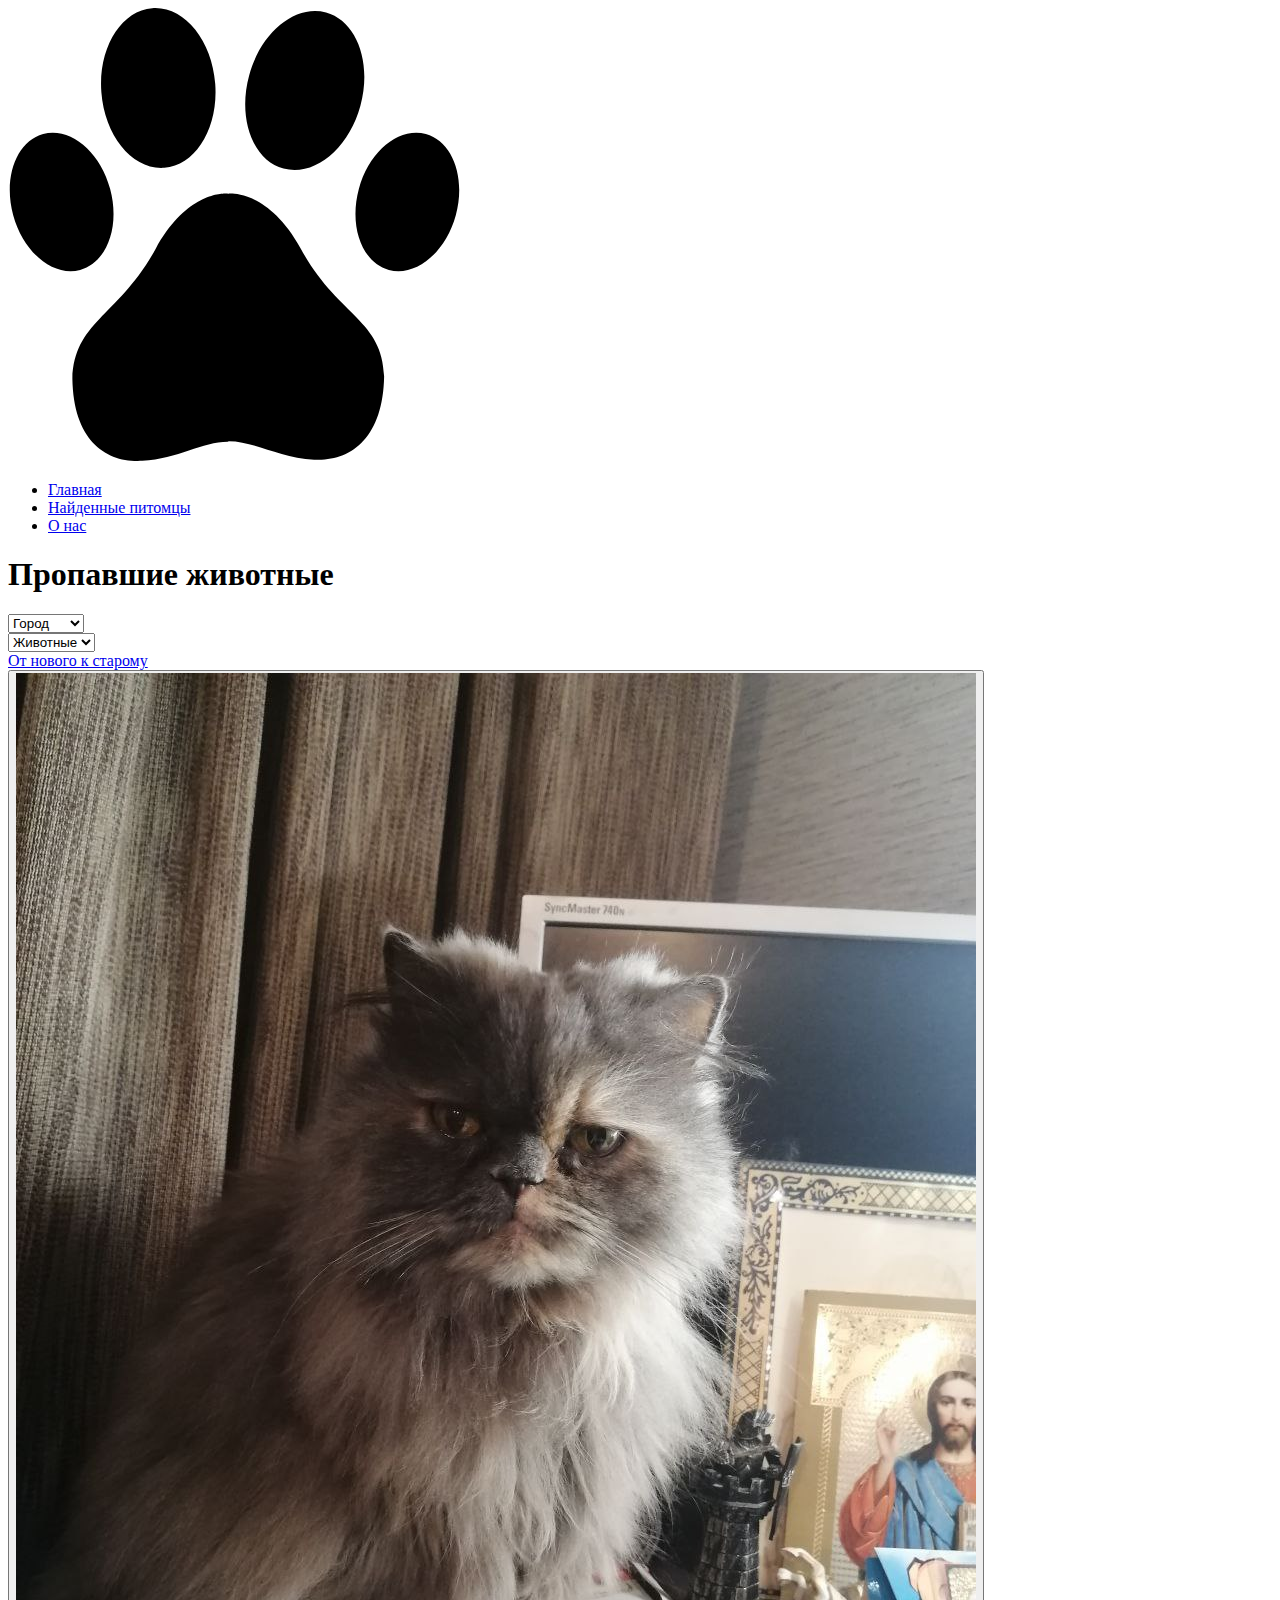
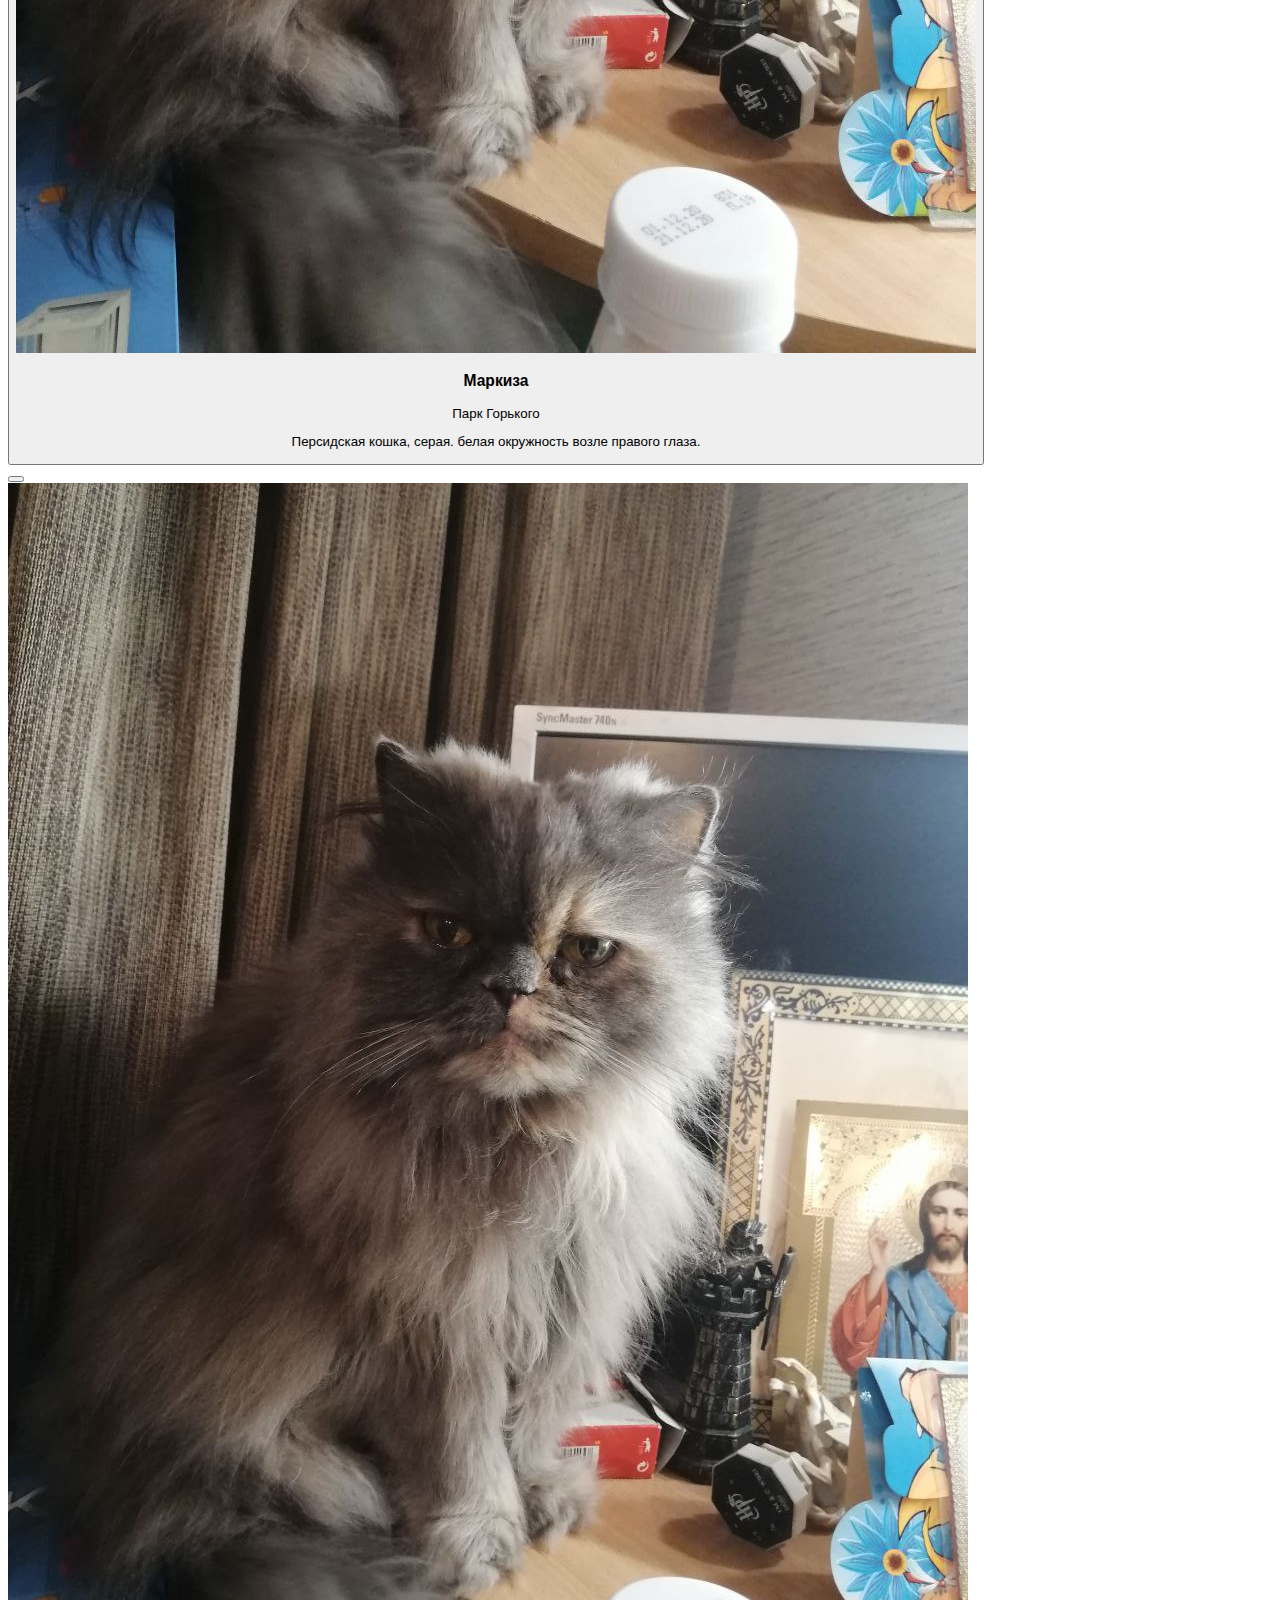
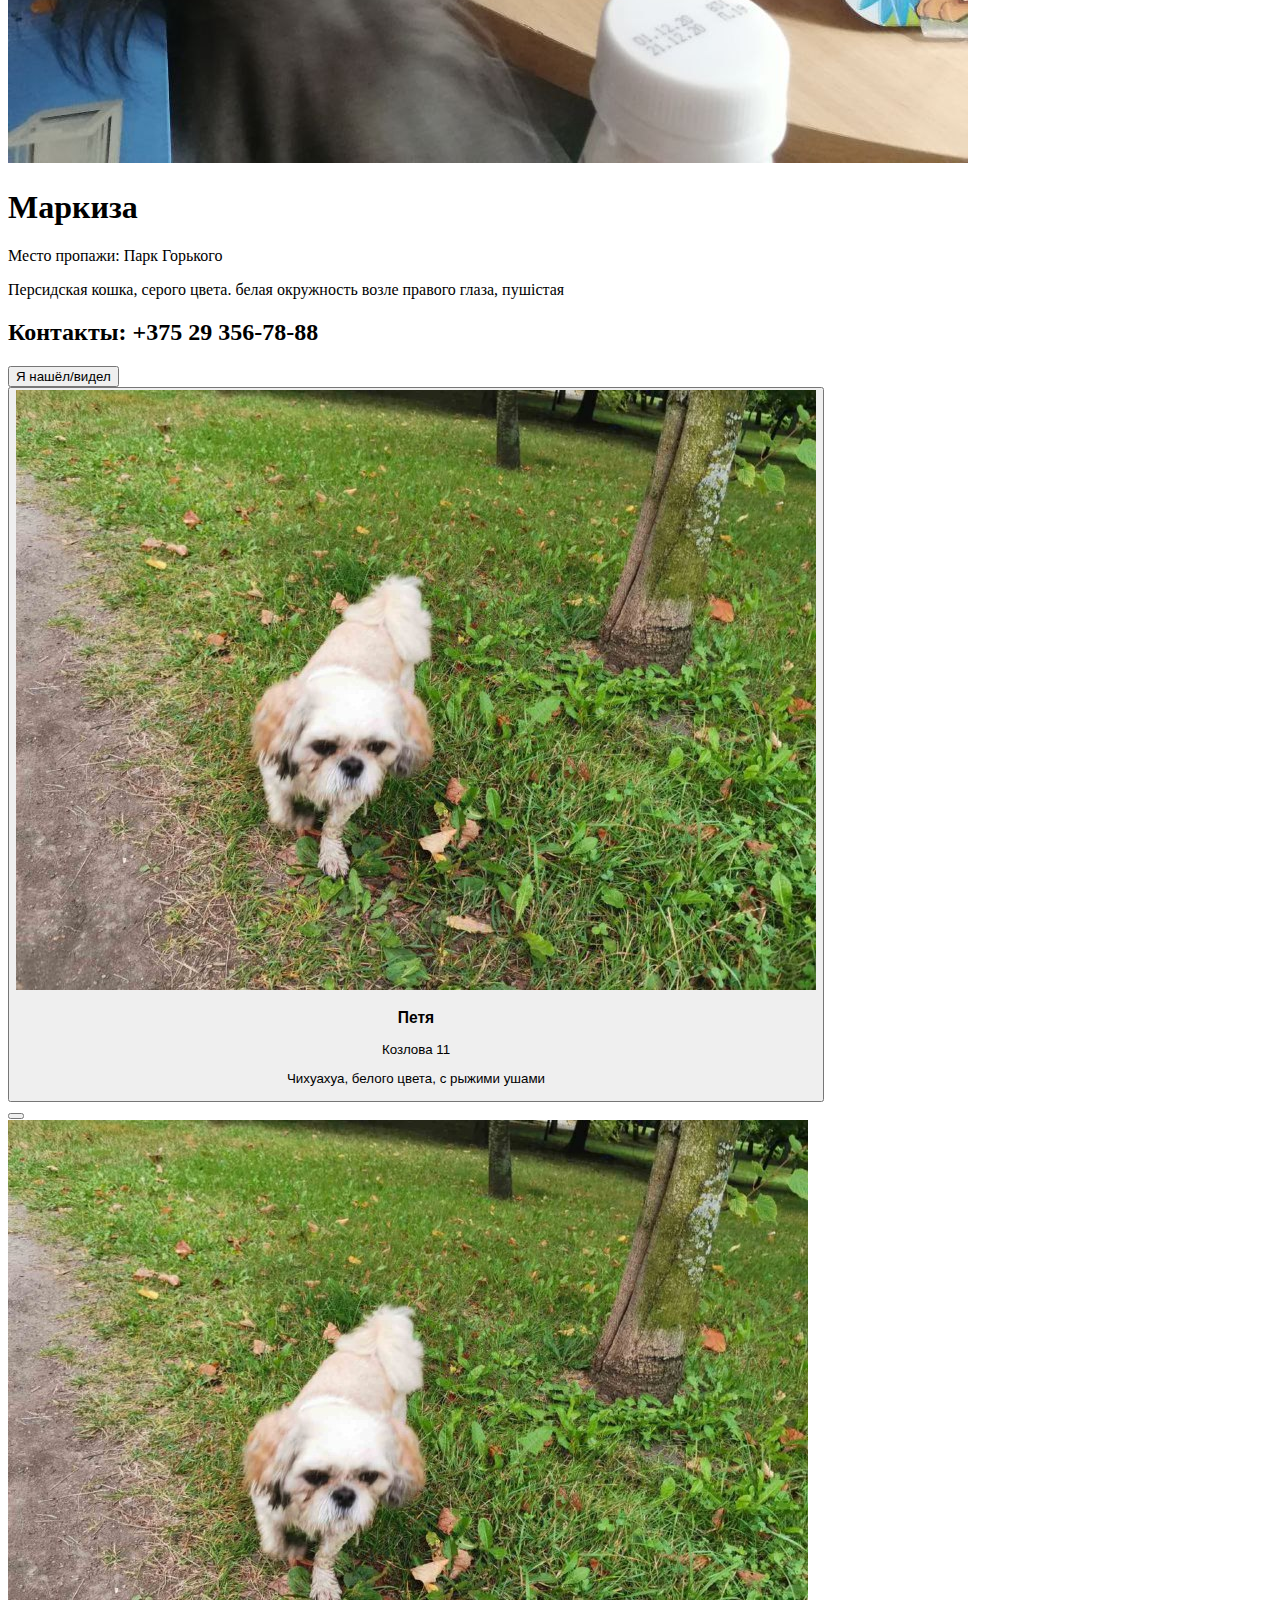
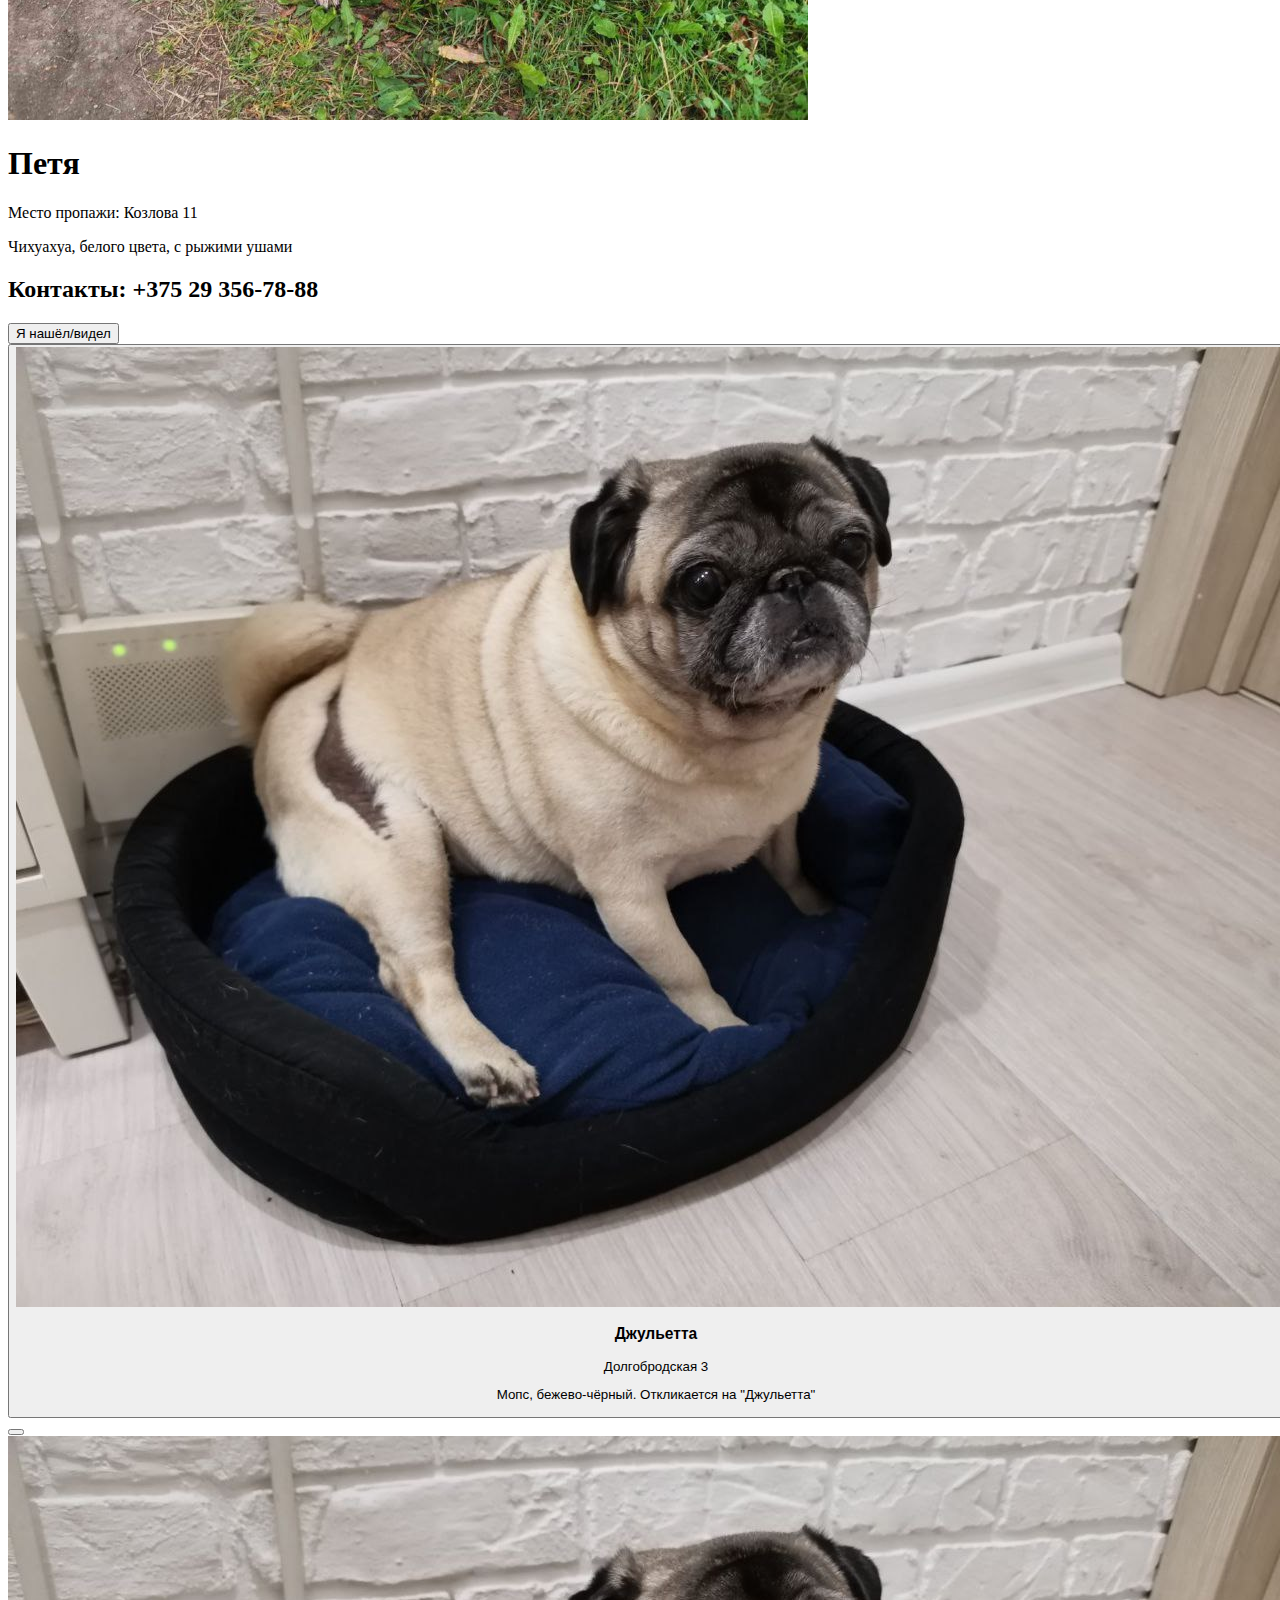
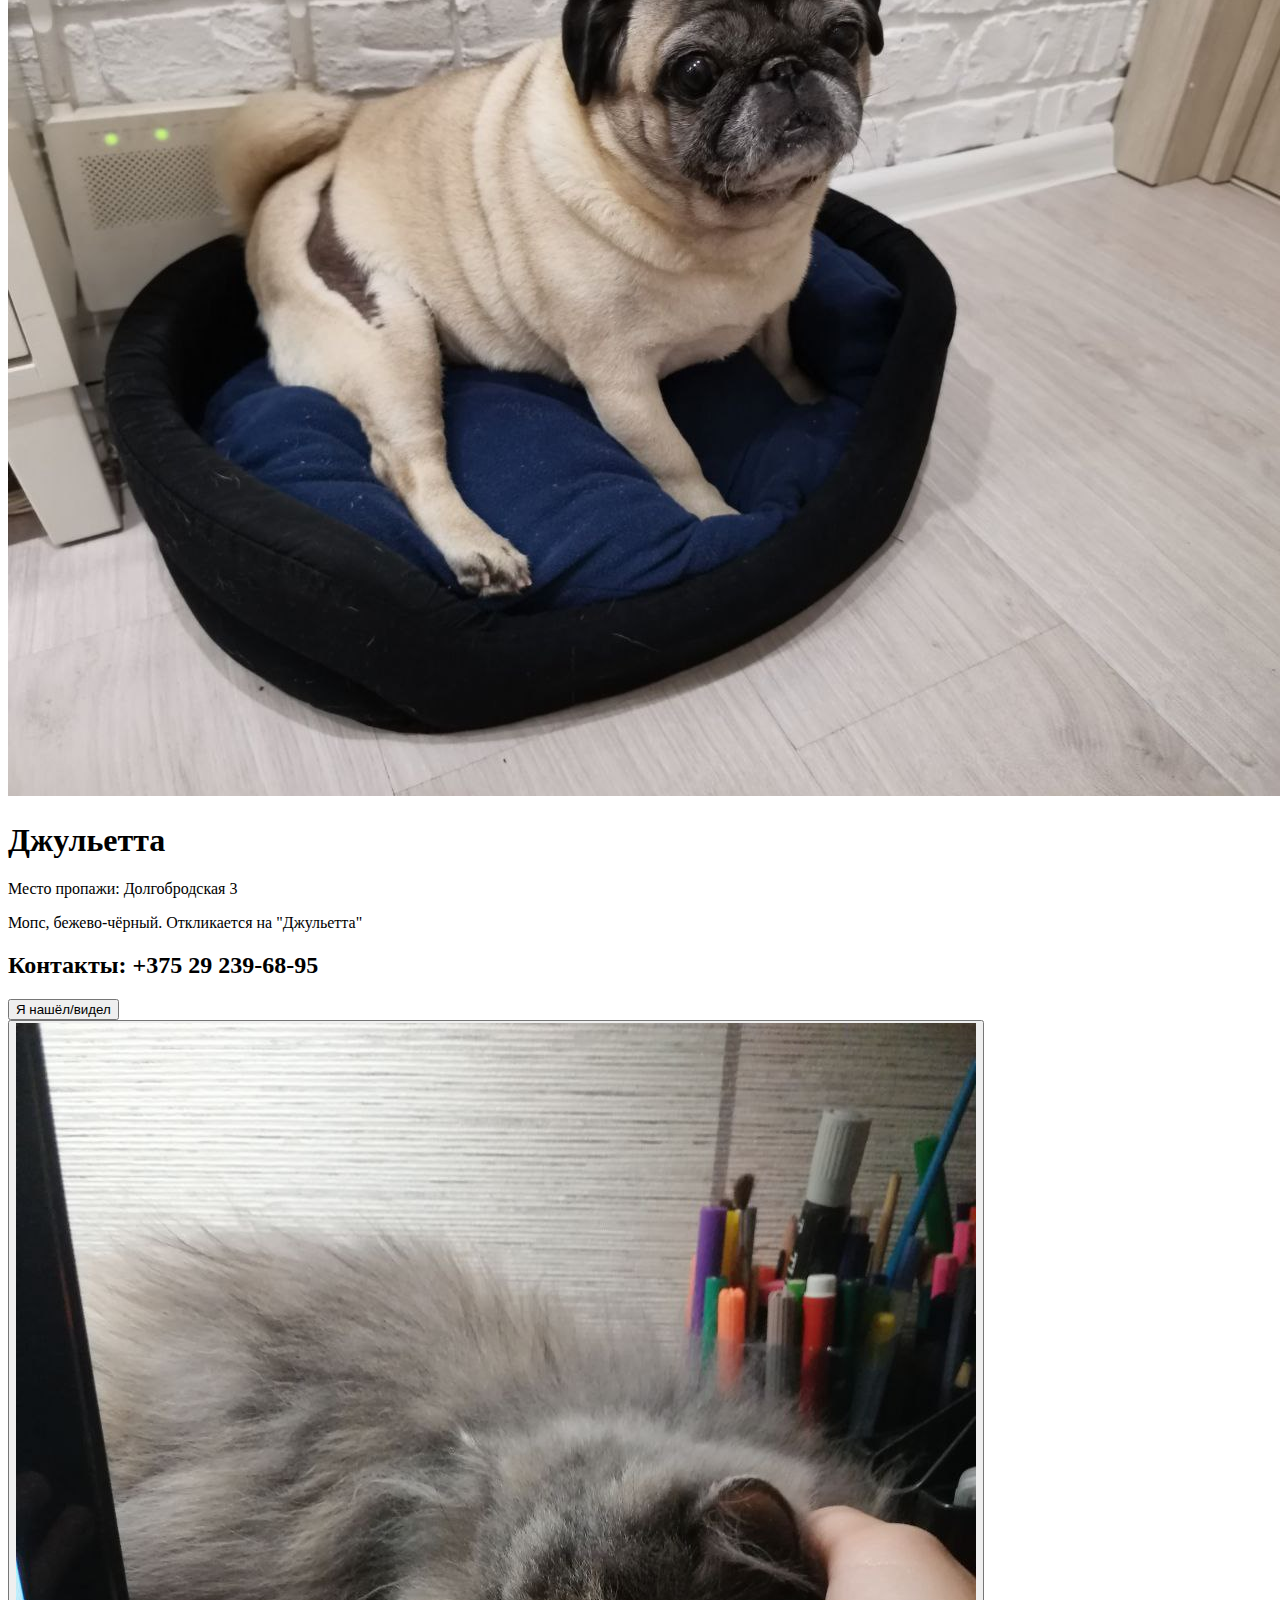
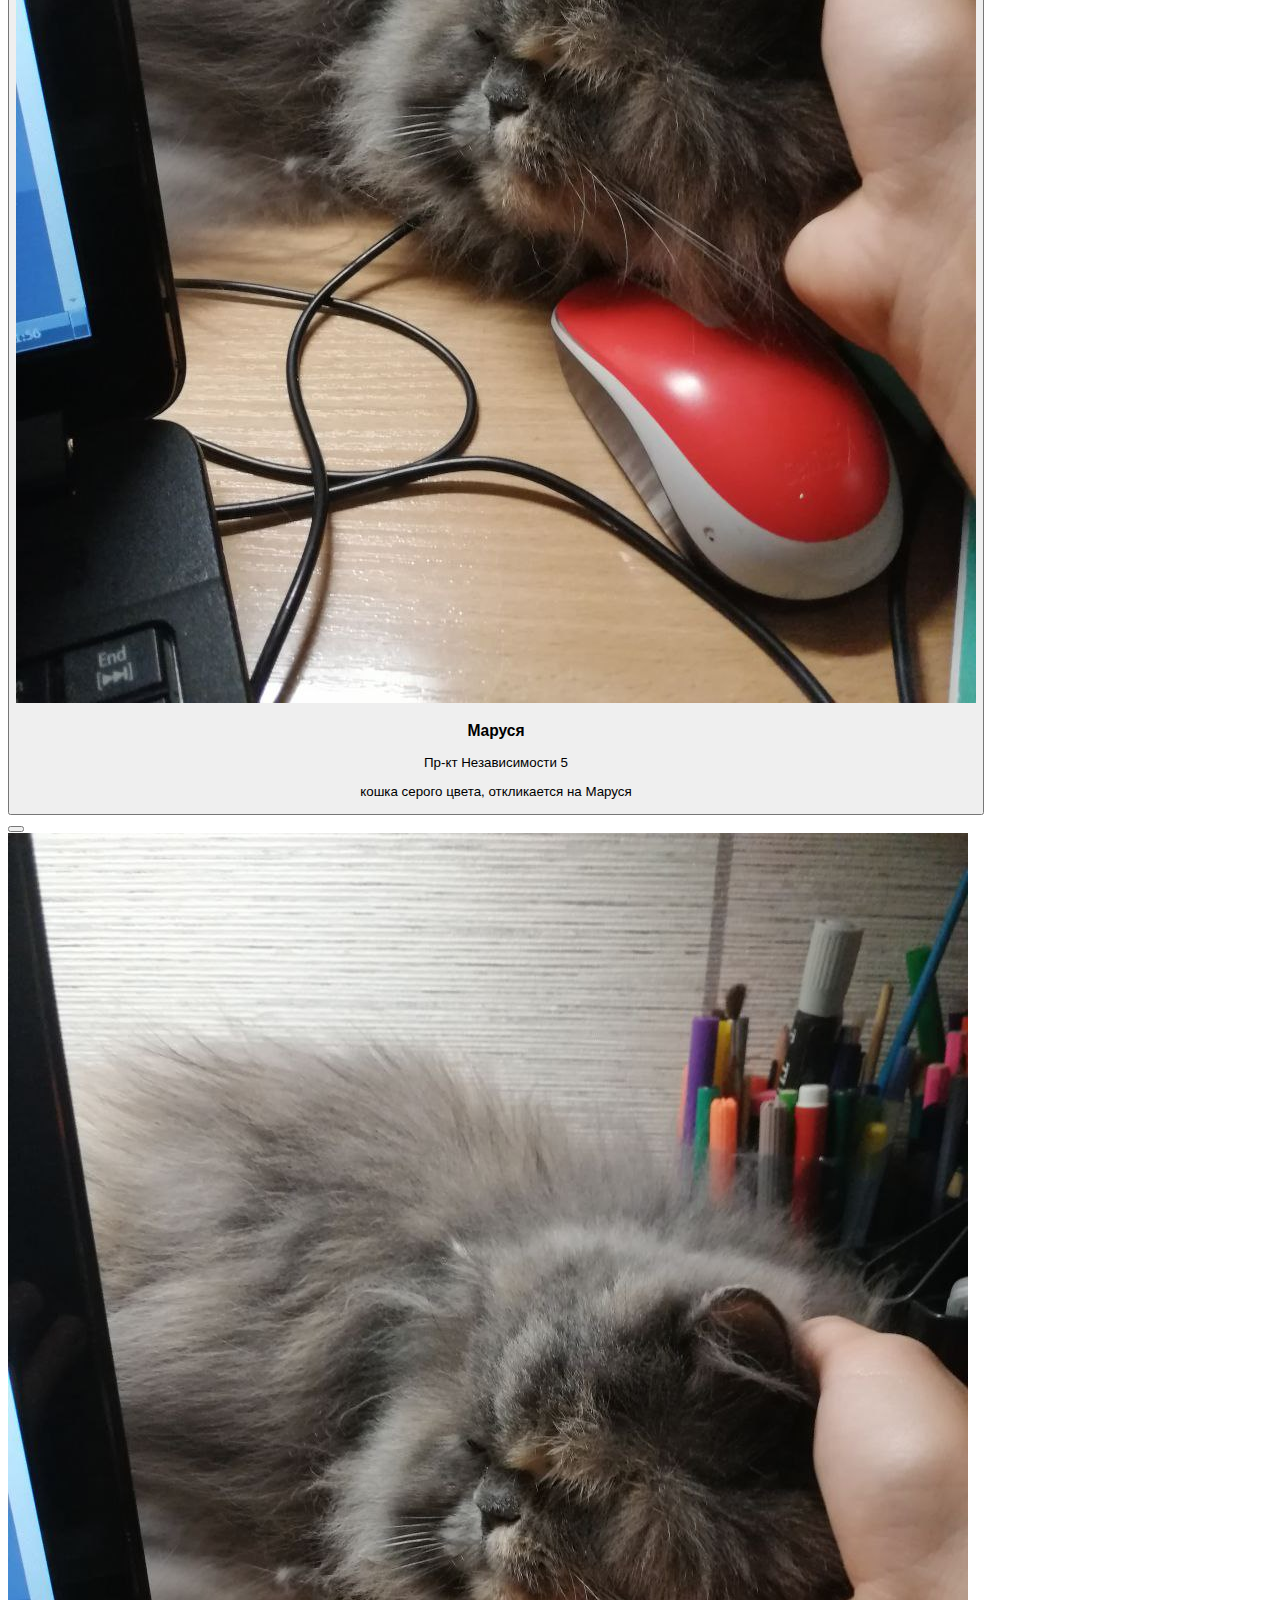
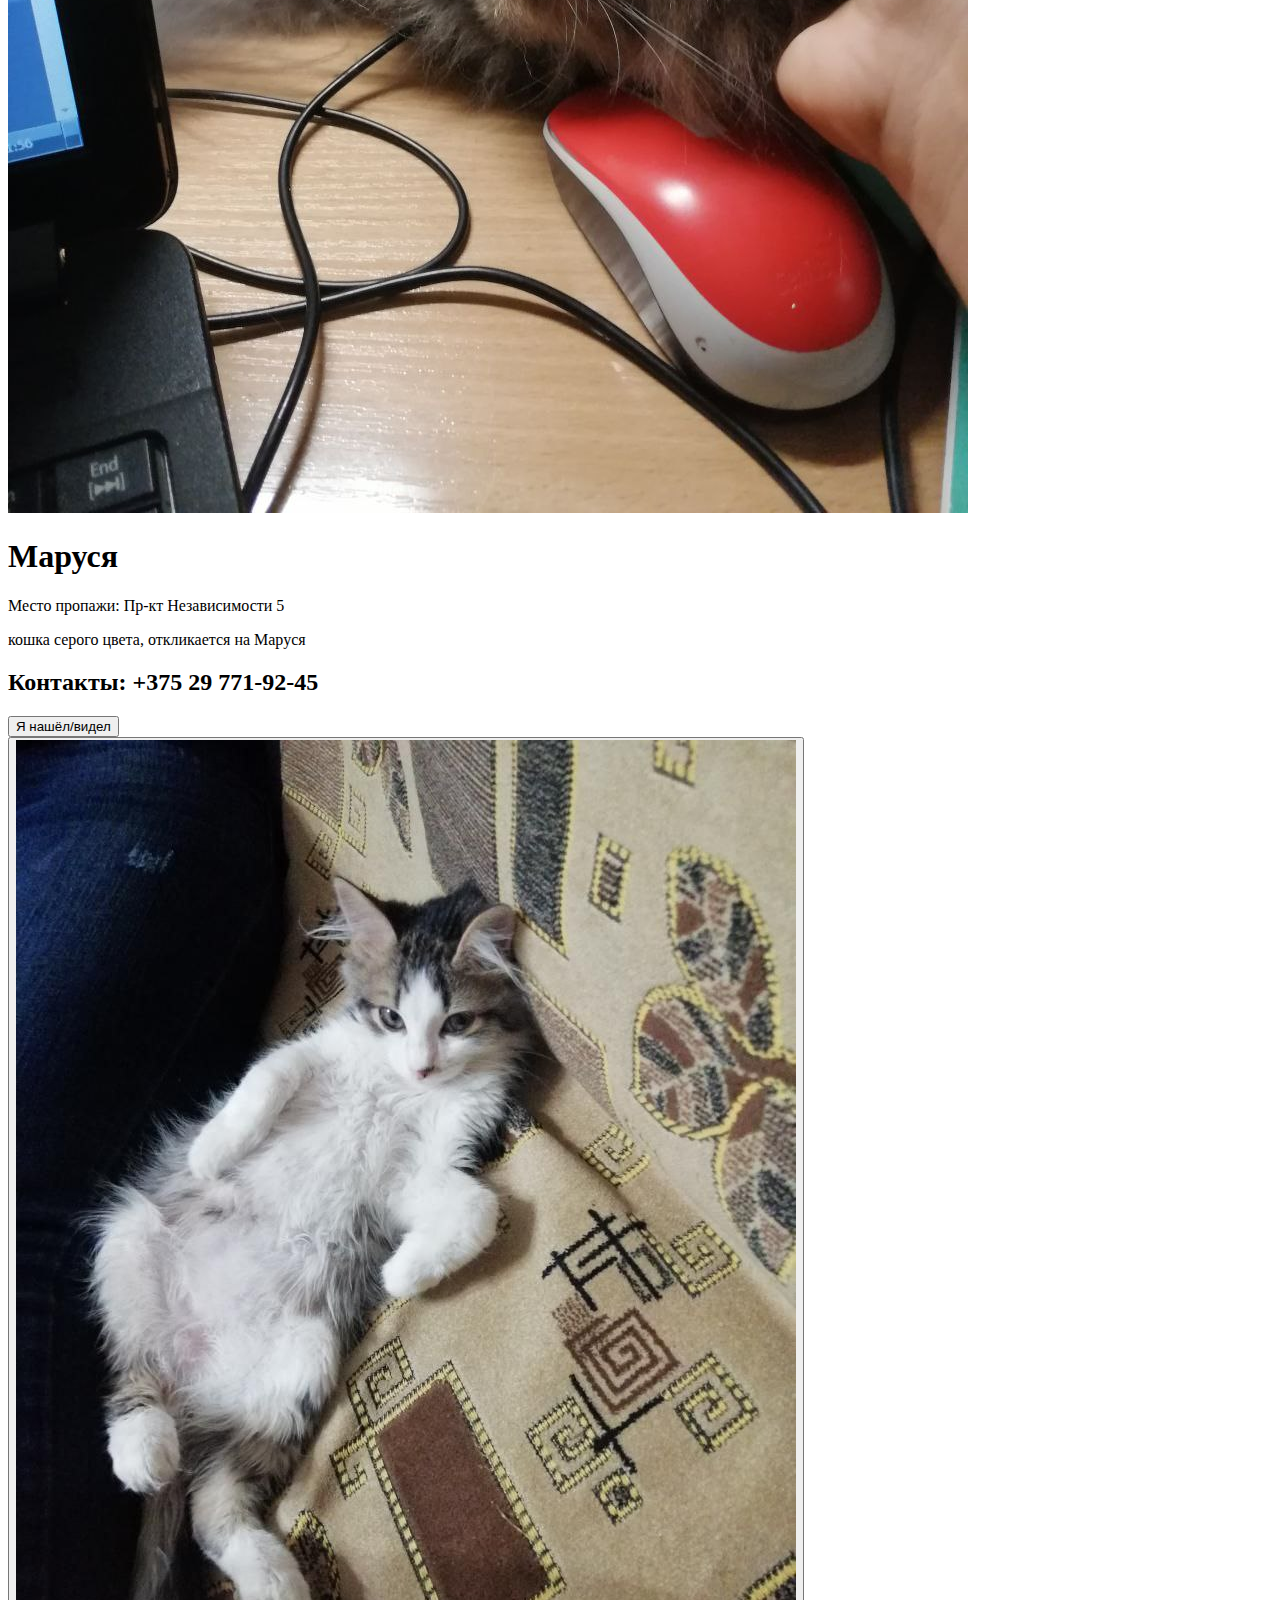
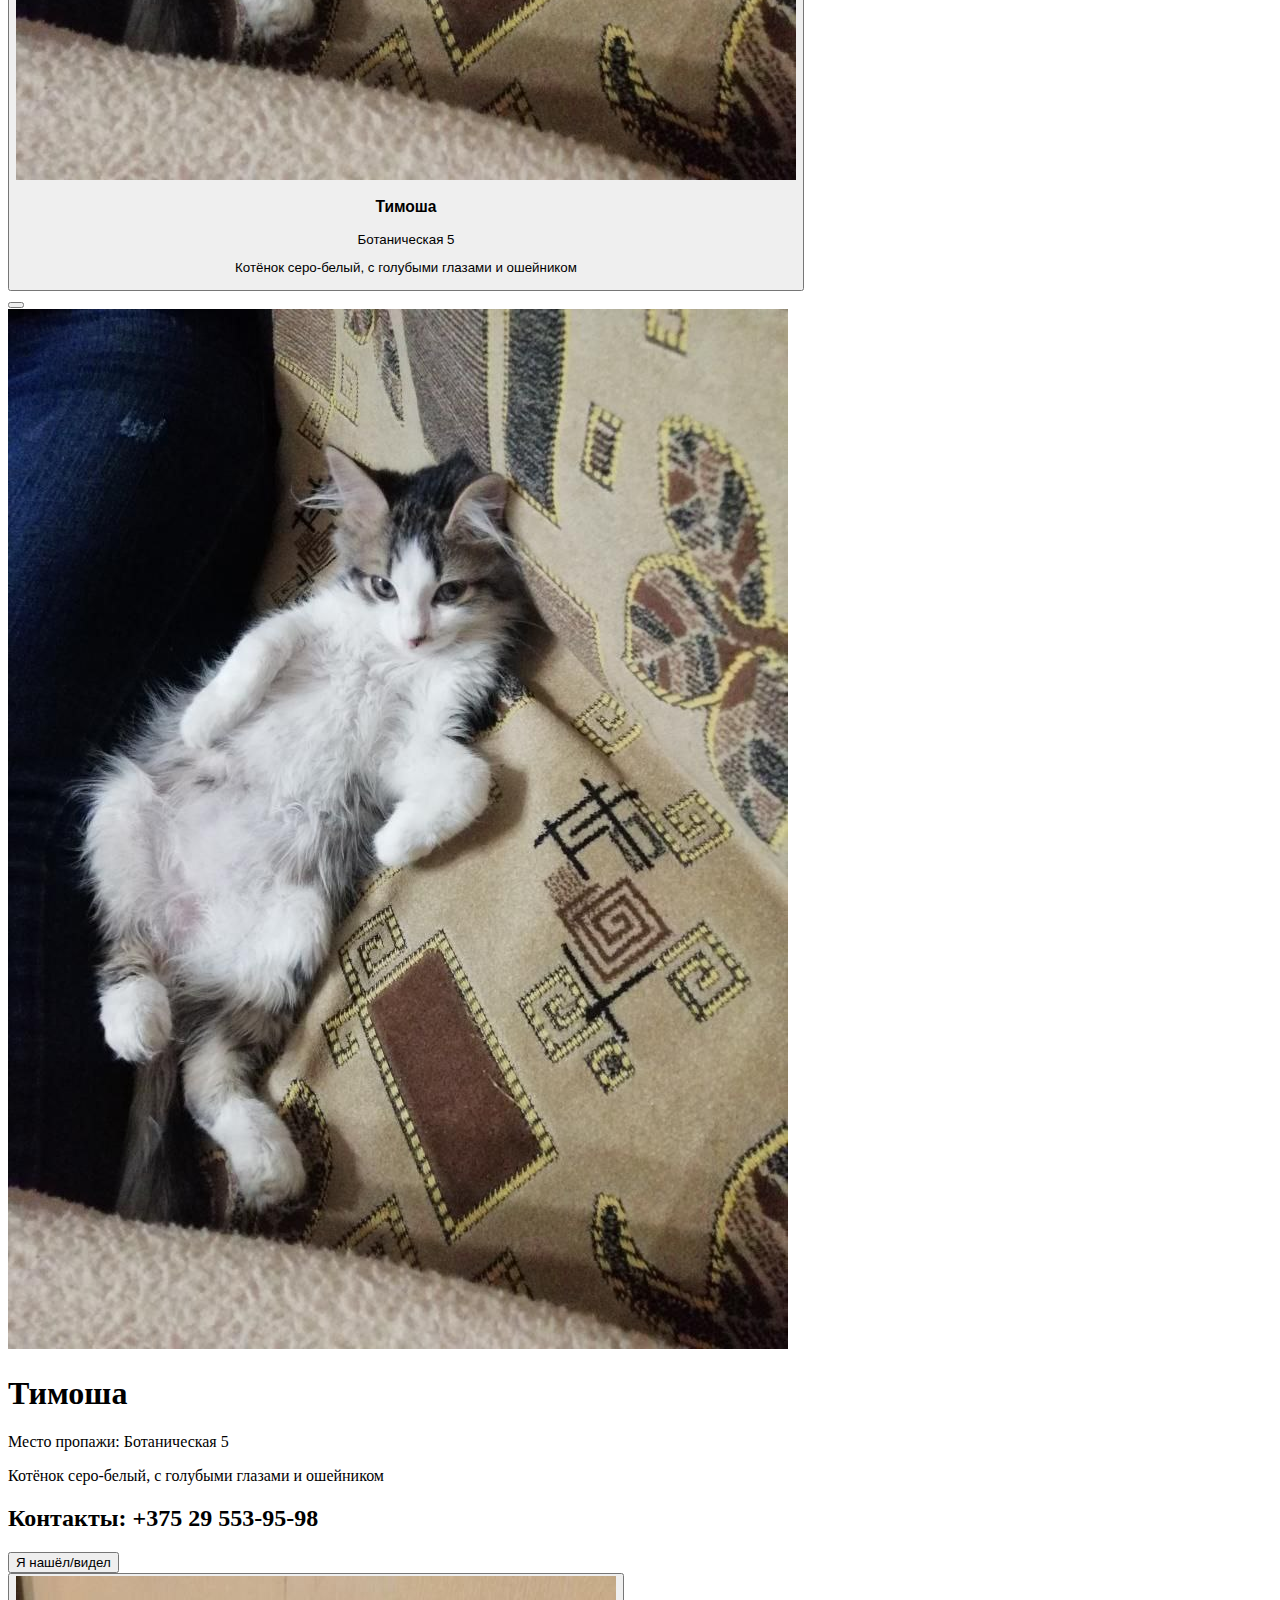
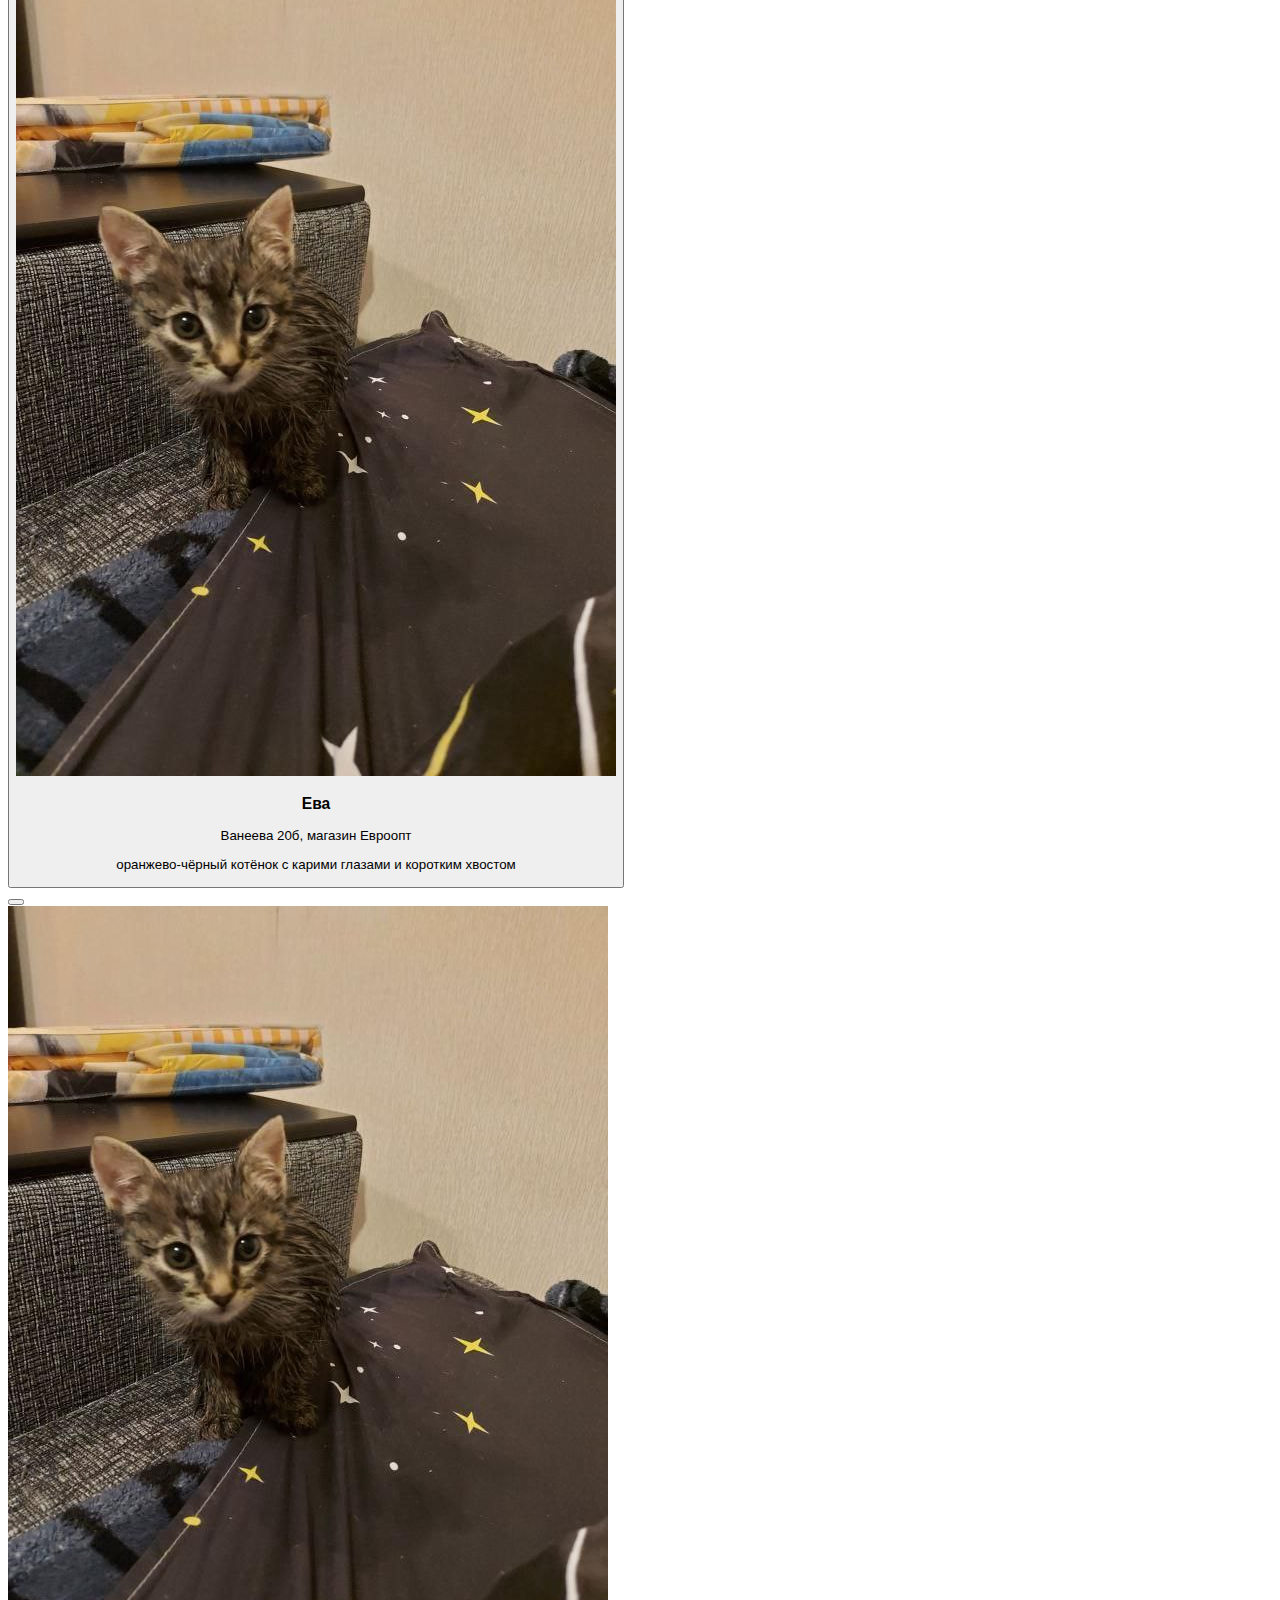
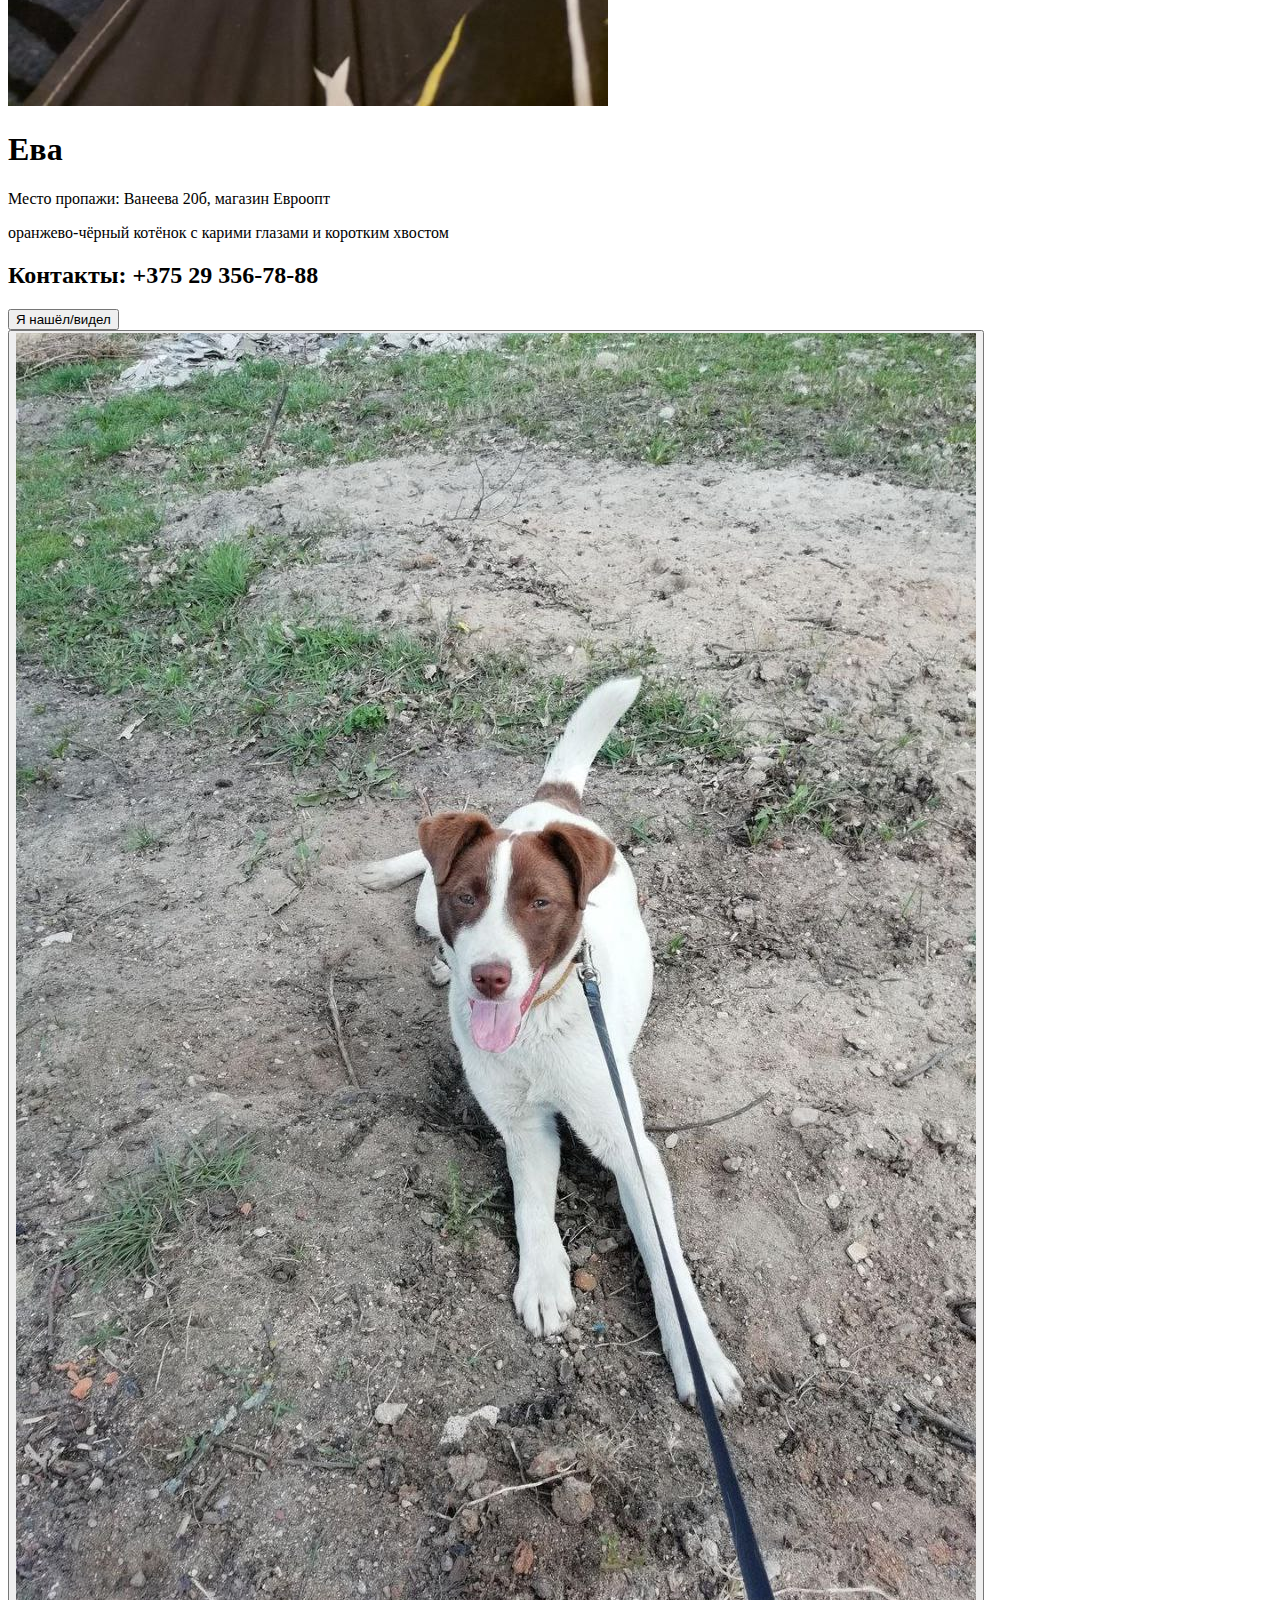
==== catalog.html @ c99ee052 "new site" ====
<!DOCTYPE html>
<html lang="ru">

<head>
    <meta charset="UTF-8">
    <meta http-equiv="X-UA-Compatible" content="IE=edge">
    <meta name="viewport" content="width=device-width, initial-scale=1.0">
    <title>LovelyPetsLost</title>
    <link rel="preconnect" href="https://fonts.gstatic.com">
    <link href="https://fonts.googleapis.com/css2?family=Open+Sans:wght@400;600&display=swap" rel="stylesheet">
    <link href="https://cdn.jsdelivr.net/npm/bootstrap@5.0.0-beta3/dist/css/bootstrap.min.css" rel="stylesheet"
        integrity="sha384-eOJMYsd53ii+scO/bJGFsiCZc+5NDVN2yr8+0RDqr0Ql0h+rP48ckxlpbzKgwra6" crossorigin="anonymous">
    <link rel="stylesheet" href="catalog.css">
</head>

<body>
    <div class="container">
        <header>
            <div id="flex-wrapper">
                <a href="index.html"><img src="images/logo.svg" alt="" class="logo"></a>
                <nav class="main-nav">
                    <ul class="main-ul">
                        <li> <a href="index.html">Главная</a> </li>
                        <li> <a href="found-pet.html">Найденные питомцы</a> </li>
                        <li> <a href="aboutus.html">О нас</a> </li>
                    </ul>
                </nav>
            </div>
        </header>
        <main>
            <h1>Пропавшие животные</h1>
            <div id="flex-wrapper">
                <div class="city-animal">
                    <div>
                        <select>
                            <option value="Город" hidden>Город</option>
                            <option value="Минск">Минск</option>
                            <option value="Гомель">Гомель</option>
                            <option value="Могилёв">Могилёв</option>
                            <option value="Витебск">Витебск</option>
                            <option value="Брест">Брест</option>
                            <option value="Гродно">Гродно</option>
                        </select>
                    </div>
                    <div>
                        <select>
                            <option value="Животные" hidden>Животные</option>
                            <option value="Собака">Собака</option>
                            <option value="Кот">Кот</option>
                            <option value="Хомяк">Хомяк</option>
                        </select>
                    </div>
                </div>
                <div class="new-to-old">
                    <a href="#">От нового к старому</a>
                </div>
            </div>
            <div id="flex-wrapper">
                <div class="lost-pet-blocks">
                    <button type="button" class="btn" data-bs-toggle="modal" data-bs-target="#men-dog">
                        <div class="img-pet">
                        <img src="images/markiza1.jfif" alt="img pet">
                </div>
                <div class="text-pet">
                    <h3>Маркиза</h3>
                    <p class="place-pet">Парк Горького</p>
                    <p class="color-pet">Персидская кошка, серая. белая окружность возле правого глаза.</p>
                    
                </div>
                </button>
            </div>
            <div class="modal fade" id="men-dog" tabindex="-1" aria-labelledby="exampleModalLabel" aria-hidden="true">
                <div class="modal-dialog">
                    <div class="modal-content">
                        <div class="modal-header">
                            <button type="button" class="btn-close" data-bs-dismiss="modal" aria-label="Close"></button>
                        </div>
                        <div class="modal-body">
                            <div class="block-button">
                                <div>
                                    <img src="images/markiza1.jfif" alt="" class="image-for-block">
                                </div>
                                <div class="text-for-block">
                                    <h1 class="sharik-size">Маркиза</h1>
                                    <p class="litle-grey-text">
                                        Место пропажи: Парк Горького
                                    </p>
                                    <p class="labrador-size">
                                        Персидская кошка, серого цвета. белая окружность возле правого глаза, пушістая
                                    </p>
                                    
                                    <h2 class="green-h2 gog">
                                        Контакты: <span>+375 29 356-78-88</span>
                                    </h2>
                                    <button class="i-see-your-dog" onclick="window.location.href = 'https://t.me/lovely_PetsLost'">Я нашёл/видел</button>
                                </div>
                            </div>
                        </div>
                    </div>
                </div>
            </div>
            <div class="lost-pet-blocks">
                <button type="button" class="btn" data-bs-toggle="modal" data-bs-target="#pet">
                <div class="img-pet">
                    <img src="images/litledog.jfif" alt="img pet">
                </div>
                <div id="text-pet">
                    <h3>Петя</h3>
                    <p class="place-pet">Козлова 11</p>
                    <p class="color-pet">Чихуахуа, белого цвета, c рыжими ушами</p>
                   
                </div>
                </button>
            </div>
            <div class="modal fade" id="pet" tabindex="-1" aria-labelledby="exampleModalLabel" aria-hidden="true">
                <div class="modal-dialog">
                    <div class="modal-content">
                        <div class="modal-header">
                            <button type="button" class="btn-close" data-bs-dismiss="modal" aria-label="Close"></button>
                        </div>
                        <div class="modal-body">
                            <div class="block-button">
                                <div>
                                    <img src="images/litledog.jfif" alt="" class="image-for-block">
                                </div>
                                <div class="text-for-block">
                                    <h1 class="sharik-size">Петя</h1>
                                    <p class="litle-grey-text">
                                        Место пропажи: Козлова 11
                                    </p>
                                    <p class="labrador-size">
                                        Чихуахуа, белого цвета, c рыжими ушами
                                    </p>
                                  
                                    <h2 class="green-h2 gog">
                                        Контакты: <span>+375 29 356-78-88</span>
                                    </h2>
                                    <button class="i-see-your-dog" onclick="window.location.href = 'https://t.me/lovely_PetsLost'">Я нашёл/видел</button>
                                </div>
                            </div>
                        </div>
                    </div>
                </div>
            </div>
            <div class="lost-pet-blocks">
                <button type="button" class="btn" data-bs-toggle="modal" data-bs-target="#brown-dog">
                    <div class="img-pet">
                        <img src="images/mops.jfif" alt="img pet">
                    </div>
                    <div class="text-pet">
                        <h3>Джульетта</h3>
                        <p class="place-pet">Долгобродская 3</p>
                        <p class="color-pet">Мопс, бежево-чёрный. Откликается на "Джульетта"</p>
                       
                    </div>
                </button>
            </div>
            <div class="modal fade" id="brown-dog" tabindex="-1" aria-labelledby="exampleModalLabel" aria-hidden="true">
                <div class="modal-dialog">
                    <div class="modal-content">
                        <div class="modal-header">
                            <button type="button" class="btn-close" data-bs-dismiss="modal" aria-label="Close"></button>
                        </div>
                        <div class="modal-body">
                            <div class="block-button">
                                <div>
                                    <img src="images/mops.jfif" alt="" class="image-for-block">
                                </div>
                                <div class="text-for-block">
                                    <h1 class="sharik-size">Джульетта</h1>
                                    <p class="litle-grey-text">
                                        Место пропажи: Долгобродская 3
                                    </p>
                                    <p class="labrador-size">
                                        Мопс, бежево-чёрный. Откликается на "Джульетта"
                                    </p>
                                    
                                    <h2 class="green-h2 gog">
                                        Контакты: <span>+375 29 239-68-95</span>
                                    </h2>
                                    <button class="i-see-your-dog" onclick="window.location.href = 'https://t.me/lovely_PetsLost'">Я нашёл/видел</button>
                                </div>
                            </div>
                        </div>
                    </div>
                </div>
            </div>
            <div class="lost-pet-blocks">
                <button type="button" class="btn" data-bs-toggle="modal" data-bs-target="#black-dog">
                    <div class="img-pet">
                        <img src="images/markiza2.jfif" alt="img pet">
                    </div>
                    <div class="text-pet">
                        <h3>Маруся</h3>
                        <p class="place-pet">Пр-кт Независимости 5</p>
                        <p class="color-pet">кошка серого цвета, откликается на Маруся</p>
                        
                </button>
            </div>
            <div class="modal fade" id="black-dog" tabindex="-1" aria-labelledby="exampleModalLabel" aria-hidden="true">
                <div class="modal-dialog">
                    <div class="modal-content">
                        <div class="modal-header">
                            <button type="button" class="btn-close" data-bs-dismiss="modal" aria-label="Close"></button>
                        </div>
                        <div class="modal-body">
                            <div class="block-button">
                                <div>
                                    <img src="images/markiza2.jfif" alt="" class="image-for-block">
                                </div>
                                <div class="text-for-block">
                                    <h1 class="sharik-size">Маруся</h1>
                                    <p class="litle-grey-text">
                                        Место пропажи: Пр-кт Независимости 5
                                    </p>
                                    <p class="labrador-size">
                                        кошка серого цвета, откликается на Маруся
                                    </p>
                                    
                                    <h2 class="green-h2 gog">
                                        Контакты: <span>+375 29 771-92-45</span>
                                    </h2>
                                    <button class="i-see-your-dog" onclick="window.location.href = 'https://t.me/lovely_PetsLost'">Я нашёл/видел</button>
                                </div>
                            </div>
                        </div>
                    </div>
                </div>
            </div>
            <div class="lost-pet-blocks">
                <button type="button" class="btn" data-bs-toggle="modal" data-bs-target="#maks">
                    <div class="img-pet">
                        <img src="images/timosha.jpg" alt="img pet">
                    </div>
                    <div class="text-pet">
                        <h3>Тимоша</h3>
                        <p class="place-pet">Ботаническая 5</p>
                        <p class="color-pet">Котёнок серо-белый, с голубыми глазами и ошейником</p>
                        
                    </div>
                </button>
            </div>
            <div class="modal fade" id="maks" tabindex="-1" aria-labelledby="exampleModalLabel" aria-hidden="true">
                <div class="modal-dialog">
                    <div class="modal-content">
                        <div class="modal-header">
                            <button type="button" class="btn-close" data-bs-dismiss="modal" aria-label="Close"></button>
                        </div>
                        <div class="modal-body">
                            <div class="block-button">
                                <div>
                                    <img src="images/timosha.jpg"" alt="" class="image-for-block">
                                </div>
                                <div class="text-for-block">
                                    <h1 class="sharik-size">Тимоша</h1>
                                    <p class="litle-grey-text">
                                        Место пропажи: Ботаническая 5
                                    </p>
                                    <p class="labrador-size">
                                        Котёнок серо-белый, с голубыми глазами и ошейником
                                    </p>
                                   
                                    <h2 class="green-h2 gog">
                                        Контакты: <span>+375 29 553-95-98</span>
                                    </h2>
                                    <button class="i-see-your-dog" onclick="window.location.href = 'https://t.me/lovely_PetsLost'">Я нашёл/видел</button>
                                </div>
                            </div>
                        </div>
                    </div>
                </div>
            </div>
            <div class="lost-pet-blocks">
                <button type="button" class="btn" data-bs-toggle="modal" data-bs-target="#dog">
                    <div class="img-pet">
                        <img src="images/eva.jpg" alt="img pet">
                    </div>
                    <div class="text-pet">
                        <h3>Ева</h3>
                        <p class="place-pet">Ванеева 20б, магазин Евроопт</p>
                        <p class="color-pet">оранжево-чёрный котёнок с карими глазами и коротким хвостом</p>
                        
                    </div>
                </button>
            </div>
            <div class="modal fade" id="dog" tabindex="-1" aria-labelledby="exampleModalLabel" aria-hidden="true">
                <div class="modal-dialog">
                    <div class="modal-content">
                        <div class="modal-header">
                            <button type="button" class="btn-close" data-bs-dismiss="modal" aria-label="Close"></button>
                        </div>
                        <div class="modal-body">
                            <div class="block-button">
                                <div>
                                    <img src="images/eva.jpg" alt="" class="image-for-block">
                                </div>
                                <div class="text-for-block">
                                    <h1 class="sharik-size">Ева</h1>
                                    <p class="litle-grey-text">
                                        Место пропажи: Ванеева 20б, магазин Евроопт
                                    </p>
                                    <p class="labrador-size">
                                        оранжево-чёрный котёнок с карими глазами и коротким хвостом
                                    </p>
                                    
                                    <h2 class="green-h2 gog">
                                        Контакты: <span>+375 29 356-78-88</span>
                                    </h2>
                                    <button class="i-see-your-dog" onclick="window.location.href = 'https://t.me/lovely_PetsLost'">Я нашёл/видел</button>
                                </div>
                            </div>
                        </div>
                    </div>
                </div>
            </div>
            <div class="lost-pet-blocks">
                <button type="button" class="btn" data-bs-toggle="modal" data-bs-target="#dog-glasses">
                    <div class="img-pet">
                        <img src="images/bima.jpg" alt="img pet">
                    </div>
                    <div class="text-pet">
                        <h3>Бима</h3>
                        <p class="place-pet">Долгобродская 7</p>
                        <p class="color-pet">Большая собака с тёмно-оранжевой головой  и белым телом. Очень дружелюбный</p>
                        
                    </div>
                </button>
            </div>
            <div class="modal fade" id="dog-glasses" tabindex="-1" aria-labelledby="exampleModalLabel"
                aria-hidden="true">
                <div class="modal-dialog">
                    <div class="modal-content">
                        <div class="modal-header">
                            <button type="button" class="btn-close" data-bs-dismiss="modal" aria-label="Close"></button>
                        </div>
                        <div class="modal-body">
                            <div class="block-button">
                                <div>
                                    <img src="images/bima.jpg" alt="" class="image-for-block">
                                </div>
                                <div class="text-for-block">
                                    <h1 class="sharik-size">Бима</h1>
                                    <p class="litle-grey-text">
                                        Место пропажи: Долгобродская 7
                                    </p>
                                    <p class="labrador-size">
                                        Большая собака с тёмно-оранжевой головой  и белым телом. Очень дружелюбный
                                    </p>
                                  
                                    <h2 class="green-h2 gog">
                                        Контакты: <span>+375 29 354-91-22</span>
                                    </h2>
                                    <button class="i-see-your-dog" onclick="window.location.href = 'https://t.me/lovely_PetsLost'">Я нашёл/видел</button>
                                </div>
                            </div>
                        </div>
                    </div>
                </div>
            </div>
            <div class="lost-pet-blocks">
                <button type="button" class="btn" data-bs-toggle="modal" data-bs-target="#little-dog">
                    <div class="img-pet">
                        <img src="images/ourcat3.jfif" alt="img pet">
                    </div>
                    <div class="text-pet">
                        <h3>Саламон</h3>
                        <p class="place-pet">Платонова 20</p>
                        <p class="color-pet">Кот-мальчик беловато-серого цвета , откликается на Саломон</p>
                       
                    </div>
                </button>
            </div>
            <div class="modal fade" id="little-dog" tabindex="-1" aria-labelledby="exampleModalLabel"
                aria-hidden="true">
                <div class="modal-dialog">
                    <div class="modal-content">
                        <div class="modal-header">
                            <button type="button" class="btn-close" data-bs-dismiss="modal" aria-label="Close"></button>
                        </div>
                        <div class="modal-body">
                            <div class="block-button">
                                <div>
                                    <img src="images/ourcat3.jfif" alt="" class="image-for-block">
                                </div>
                                <div class="text-for-block">
                                    <h1 class="sharik-size">Саламон</h1>
                                    <p class="litle-grey-text">
                                        Место пропажи: Платонова 20
                                    </p>
                                    <p class="labrador-size">
                                        Кот-мальчик беловато-серого цвета , откликается на Саломон
                                    </p>
                                  
                                    <h2 class="green-h2 gog">
                                        Контакты: <span>+375 29 351-87-64</span>
                                    </h2>
                                    <button class="i-see-your-dog" onclick="window.location.href = 'https://t.me/lovely_PetsLost'">Я нашёл/видел</button>
                                </div>
                            </div>
                        </div>
                    </div>
                </div>
            </div>
            <!-- <div class="lost-pet-blocks">
                <button type="button" class="btn" data-bs-toggle="modal" data-bs-target="#norton">
                    <div class="img-pet">
                        <img src="images/black-dog.png" alt="img pet">
                    </div>
                    <div class="text-pet">
                        <h3>Нортон</h3>
                        <p class="place-pet">Парк Горького</p>
                        <p class="color-pet">Лабрадор, светлого цвет с красным шейником</p>
                        <p class="reward-pet">Награда: 25 BYN</p>
                    </div>
                </button>
            </div>
            <div class="modal fade" id="norton" tabindex="-1" aria-labelledby="exampleModalLabel" aria-hidden="true">
                <div class="modal-dialog">
                    <div class="modal-content">
                        <div class="modal-header">
                            <button type="button" class="btn-close" data-bs-dismiss="modal" aria-label="Close"></button>
                        </div>
                        <div class="modal-body">
                            <div class="block-button">
                                <div>
                                    <img src="images/black-dog.png" alt="" class="image-for-block">
                                </div>
                                <div class="text-for-block">
                                    <h1 class="sharik-size">Нортон</h1>
                                    <p class="litle-grey-text">
                                        Место пропажи: Парк Горького
                                    </p>
                                    <p class="labrador-size">
                                        Лабрадор, светлого цвет с красным ошейником. Собака убежала во время
                                        прогулки по Парку Горького. Очень добрый и дружелюбный пес.
                                    </p>
                                    <h2 class="green-h2">
                                        Вознаграждение: <span>25 BYN</span>
                                    </h2>
                                    <h2 class="green-h2 gog">
                                        Контакты: <span>+375 29 356-78-88</span>
                                    </h2>
                                    <button class="i-see-your-dog">Я нашёл/видел</button>
                                </div>
                            </div>
                        </div>
                    </div>
                </div>
            </div>
            <div class="lost-pet-blocks">
                <button type="button" class="btn" data-bs-toggle="modal" data-bs-target="#reks">
                    <div class="img-pet">
                        <img src="images/men-dog.png" alt="img pet">
                    </div>
                    <div class="text-pet">
                        <h3>Рэкс</h3>
                        <p class="place-pet">Парк Горького</p>
                        <p class="color-pet">Лабрадор, светлого цвет с красным шейником</p>
                        <p class="reward-pet">Награда: 25 BYN</p>
                    </div>
                </button>
            </div>
            <div class="modal fade" id="reks" tabindex="-1" aria-labelledby="exampleModalLabel" aria-hidden="true">
                <div class="modal-dialog">
                    <div class="modal-content">
                        <div class="modal-header">
                            <button type="button" class="btn-close" data-bs-dismiss="modal" aria-label="Close"></button>
                        </div>
                        <div class="modal-body">
                            <div class="block-button">
                                <div>
                                    <img src="images/men-dog.png" alt="" class="image-for-block">
                                </div>
                                <div class="text-for-block">
                                    <h1 class="sharik-size">Рэкс</h1>
                                    <p class="litle-grey-text">
                                        Место пропажи: Парк Горького
                                    </p>
                                    <p class="labrador-size">
                                        Лабрадор, светлого цвет с красным ошейником. Собака убежала во время
                                        прогулки по Парку Горького. Очень добрый и дружелюбный пес.
                                    </p>
                                    <h2 class="green-h2">
                                        Вознаграждение: <span>25 BYN</span>
                                    </h2>
                                    <h2 class="green-h2 gog">
                                        Контакты: <span>+375 29 356-78-88</span>
                                    </h2>
                                    <button class="i-see-your-dog">Я нашёл/видел</button>
                                </div>
                            </div>
                        </div>
                    </div>
                </div>
            </div>
            <div class="lost-pet-blocks">
                <button type="button" class="btn" data-bs-toggle="modal" data-bs-target="#mailo">
                    <div class="img-pet">
                        <img src="images/brown-dog.png" alt="img pet">
                    </div>
                    <div class="text-pet">
                        <h3>Майло</h3>
                        <p class="place-pet">Парк Горького</p>
                        <p class="color-pet">Лабрадор, светлого цвет с красным шейником</p>
                        <p class="reward-pet">Награда: 25 BYN</p>
                    </div>
                </button>
            </div>
            <div class="modal fade" id="mailo" tabindex="-1" aria-labelledby="exampleModalLabel" aria-hidden="true">
                <div class="modal-dialog">
                    <div class="modal-content">
                        <div class="modal-header">
                            <button type="button" class="btn-close" data-bs-dismiss="modal" aria-label="Close"></button>
                        </div>
                        <div class="modal-body">
                            <div class="block-button">
                                <div>
                                    <img src="images/brown-dog.png" alt="" class="image-for-block">
                                </div>
                                <div class="text-for-block">
                                    <h1 class="sharik-size">Майло</h1>
                                    <p class="litle-grey-text">
                                        Место пропажи: Парк Горького
                                    </p>
                                    <p class="labrador-size">
                                        Лабрадор, светлого цвет с красным ошейником. Собака убежала во время
                                        прогулки по Парку Горького. Очень добрый и дружелюбный пес.
                                    </p>
                                    <h2 class="green-h2">
                                        Вознаграждение: <span>25 BYN</span>
                                    </h2>
                                    <h2 class="green-h2 gog">
                                        Контакты: <span>+375 29 356-78-88</span>
                                    </h2>
                                    <button class="i-see-your-dog">Я нашёл/видел</button>
                                </div>
                            </div>
                        </div>
                    </div>
                </div>
            </div>
            <div class="lost-pet-blocks">
                <button type="button" class="btn" data-bs-toggle="modal" data-bs-target="#nik">
                    <div class="img-pet">
                        <img src="images/dog-glasses.png" alt="img pet">
                    </div>
                    <div class="text-pet">
                        <h3>Ник</h3>
                        <p class="place-pet">Парк Горького</p>
                        <p class="color-pet">Лабрадор, светлого цвет с красным шейником</p>
                        <p class="reward-pet">Награда: 25 BYN</p>
                    </div>
                </button>
            </div>
            <div class="modal fade" id="nik" tabindex="-1" aria-labelledby="exampleModalLabel" aria-hidden="true">
                <div class="modal-dialog">
                    <div class="modal-content">
                        <div class="modal-header">
                            <button type="button" class="btn-close" data-bs-dismiss="modal" aria-label="Close"></button>
                        </div>
                        <div class="modal-body">
                            <div class="block-button">
                                <div>
                                    <img src="images/dog-glasses.png" alt="" class="image-for-block">
                                </div>
                                <div class="text-for-block">
                                    <h1 class="sharik-size">Ник</h1>
                                    <p class="litle-grey-text">
                                        Место пропажи: Парк Горького
                                    </p>
                                    <p class="labrador-size">
                                        Лабрадор, светлого цвет с красным ошейником. Собака убежала во время
                                        прогулки по Парку Горького. Очень добрый и дружелюбный пес.
                                    </p>
                                    <h2 class="green-h2">
                                        Вознаграждение: <span>25 BYN</span>
                                    </h2>
                                    <h2 class="green-h2 gog">
                                        Контакты: <span>+375 29 356-78-88</span>
                                    </h2>
                                    <button class="i-see-your-dog">Я нашёл/видел</button>
                                </div>
                            </div>
                        </div>
                    </div>
                </div>
            </div>
            <div class="lost-pet-blocks">
                <button type="button" class="btn" data-bs-toggle="modal" data-bs-target="#tair">
                    <div class="img-pet">
                        <img src="images/pet.png" alt="img pet">
                    </div>
                    <div class="text-pet">
                        <h3>Таир</h3>
                        <p class="place-pet">Парк Горького</p>
                        <p class="color-pet">Лабрадор, светлого цвет с красным шейником</p>
                        <p class="reward-pet">Награда: 25 BYN</p>
                    </div>
                </button>
            </div>
            <div class="modal fade" id="tair" tabindex="-1" aria-labelledby="exampleModalLabel" aria-hidden="true">
                <div class="modal-dialog">
                    <div class="modal-content">
                        <div class="modal-header">
                            <button type="button" class="btn-close" data-bs-dismiss="modal" aria-label="Close"></button>
                        </div>
                        <div class="modal-body">
                            <div class="block-button">
                                <div>
                                    <img src="images/pet.png" alt="" class="image-for-block">
                                </div>
                                <div class="text-for-block">
                                    <h1 class="sharik-size">Таир</h1>
                                    <p class="litle-grey-text">
                                        Место пропажи: Парк Горького
                                    </p>
                                    <p class="labrador-size">
                                        Лабрадор, светлого цвет с красным ошейником. Собака убежала во время
                                        прогулки по Парку Горького. Очень добрый и дружелюбный пес.
                                    </p>
                                    <h2 class="green-h2">
                                        Вознаграждение: <span>25 BYN</span>
                                    </h2>
                                    <h2 class="green-h2 gog">
                                        Контакты: <span>+375 29 356-78-88</span>
                                    </h2>
                                    <button class="i-see-your-dog">Я нашёл/видел</button>
                                </div>
                            </div>
                        </div>
                    </div>
                </div>
            </div>
            <div class="lost-pet-blocks">
                <button type="button" class="btn" data-bs-toggle="modal" data-bs-target="#chop">
                    <div class="img-pet">
                        <img src="images/little-dog.png" alt="img pet">
                    </div>
                    <div class="text-pet">
                        <h3>Чоп</h3>
                        <p class="place-pet">Парк Горького</p>
                        <p class="color-pet">Лабрадор, светлого цвет с красным шейником</p>
                        <p class="reward-pet">Награда: 25 BYN</p>
                    </div>
                </button>
            </div>
            <div class="modal fade" id="chop" tabindex="-1" aria-labelledby="exampleModalLabel" aria-hidden="true">
                <div class="modal-dialog">
                    <div class="modal-content">
                        <div class="modal-header">
                            <button type="button" class="btn-close" data-bs-dismiss="modal" aria-label="Close"></button>
                        </div>
                        <div class="modal-body">
                            <div class="block-button">
                                <div>
                                    <img src="images/little-dog.png" alt="" class="image-for-block">
                                </div>
                                <div class="text-for-block">
                                    <h1 class="sharik-size">Чоп</h1>
                                    <p class="litle-grey-text">
                                        Место пропажи: Парк Горького
                                    </p>
                                    <p class="labrador-size">
                                        Лабрадор, светлого цвет с красным ошейником. Собака убежала во время
                                        прогулки по Парку Горького. Очень добрый и дружелюбный пес.
                                    </p>
                                    <h2 class="green-h2">
                                        Вознаграждение: <span>25 BYN</span>
                                    </h2>
                                    <h2 class="green-h2 gog">
                                        Контакты: <span>+375 29 356-78-88</span>
                                    </h2>
                                    <button class="i-see-your-dog">Я нашёл/видел</button>
                                </div>
                            </div>
                        </div>
                    </div>
                </div>
            </div>
            <div class="lost-pet-blocks">
                <button type="button" class="btn" data-bs-toggle="modal" data-bs-target="#eva">
                    <div class="img-pet">
                        <img src="images/dog.png" alt="img pet">
                    </div>
                    <div class="text-pet">
                        <h3>Ева</h3>
                        <p class="place-pet">Парк Горького</p>
                        <p class="color-pet">Лабрадор, светлого цвет с красным шейником</p>
                        <p class="reward-pet">Награда: 25 BYN</p>
                    </div>
                </button>
            </div>
            <div class="modal fade" id="eva" tabindex="-1" aria-labelledby="exampleModalLabel" aria-hidden="true">
                <div class="modal-dialog">
                    <div class="modal-content">
                        <div class="modal-header">
                            <button type="button" class="btn-close" data-bs-dismiss="modal" aria-label="Close"></button>
                        </div>
                        <div class="modal-body">
                            <div class="block-button">
                                <div>
                                    <img src="images/dog.png" alt="" class="image-for-block">
                                </div>
                                <div class="text-for-block">
                                    <h1 class="sharik-size">Ева</h1>
                                    <p class="litle-grey-text">
                                        Место пропажи: Парк Горького
                                    </p>
                                    <p class="labrador-size">
                                        Лабрадор, светлого цвет с красным ошейником. Собака убежала во время
                                        прогулки по Парку Горького. Очень добрый и дружелюбный пес.
                                    </p>
                                    <h2 class="green-h2">
                                        Вознаграждение: <span>25 BYN</span>
                                    </h2>
                                    <h2 class="green-h2 gog">
                                        Контакты: <span>+375 29 356-78-88</span>
                                    </h2>
                                    <button class="i-see-your-dog">Я нашёл/видел</button>
                                </div>
                            </div>
                        </div>
                    </div>
                </div>
            </div>
            <div class="lost-pet-blocks">
                <button type="button" class="btn" data-bs-toggle="modal" data-bs-target="#donia">
                    <div class="img-pet">
                        <img src="images/dog-glasses.png" alt="img pet">
                    </div>
                    <div class="text-pet">
                        <h3>Доня</h3>
                        <p class="place-pet">Парк Горького</p>
                        <p class="color-pet">Лабрадор, светлого цвет с красным шейником</p>
                        <p class="reward-pet">Награда: 25 BYN</p>
                    </div>
                </button>
            </div>
            <div class="modal fade" id="donia" tabindex="-1" aria-labelledby="exampleModalLabel" aria-hidden="true">
                <div class="modal-dialog">
                    <div class="modal-content">
                        <div class="modal-header">
                            <button type="button" class="btn-close" data-bs-dismiss="modal" aria-label="Close"></button>
                        </div>
                        <div class="modal-body">
                            <div class="block-button">
                                <div>
                                    <img src="images/dog-glasses.png" alt="" class="image-for-block">
                                </div>
                                <div class="text-for-block">
                                    <h1 class="sharik-size">Доня</h1>
                                    <p class="litle-grey-text">
                                        Место пропажи: Парк Горького
                                    </p>
                                    <p class="labrador-size">
                                        Лабрадор, светлого цвет с красным ошейником. Собака убежала во время
                                        прогулки по Парку Горького. Очень добрый и дружелюбный пес.
                                    </p>
                                    <h2 class="green-h2">
                                        Вознаграждение: <span>25 BYN</span>
                                    </h2>
                                    <h2 class="green-h2 gog">
                                        Контакты: <span>+375 29 356-78-88</span>
                                    </h2>
                                    <button class="i-see-your-dog">Я нашёл/видел</button>
                                </div>
                            </div>
                        </div>
                    </div>
                </div>
            </div>
            <div class="lost-pet-blocks">
                <button type="button" class="btn" data-bs-toggle="modal" data-bs-target="#lucky">
                    <div class="img-pet">
                        <img src="images/little-dog.png" alt="img pet">
                    </div>
                    <div class="text-pet">
                        <h3>Лаки</h3>
                        <p class="place-pet">Парк Горького</p>
                        <p class="color-pet">Лабрадор, светлого цвет с красным шейником</p>
                        <p class="reward-pet">Награда: 25 BYN</p>
                    </div>
                </button>
            </div>
            <div class="modal fade" id="lucky" tabindex="-1" aria-labelledby="exampleModalLabel" aria-hidden="true">
                <div class="modal-dialog">
                    <div class="modal-content">
                        <div class="modal-header">
                            <button type="button" class="btn-close" data-bs-dismiss="modal" aria-label="Close"></button>
                        </div>
                        <div class="modal-body">
                            <div class="block-button">
                                <div>
                                    <img src="images/little-dog.png" alt="" class="image-for-block">
                                </div>
                                <div class="text-for-block">
                                    <h1 class="sharik-size">Лаки</h1>
                                    <p class="litle-grey-text">
                                        Место пропажи: Парк Горького
                                    </p>
                                    <p class="labrador-size">
                                        Лабрадор, светлого цвет с красным ошейником. Собака убежала во время
                                        прогулки по Парку Горького. Очень добрый и дружелюбный пес.
                                    </p>
                                    <h2 class="green-h2">
                                        Вознаграждение: <span>25 BYN</span>
                                    </h2>
                                    <h2 class="green-h2 gog">
                                        Контакты: <span>+375 29 356-78-88</span>
                                    </h2>
                                    <button class="i-see-your-dog">Я нашёл/видел</button>
                                </div>
                            </div>
                        </div>
                    </div>
                </div>
            </div>
            <div class="lost-pet-blocks">
                <button type="button" class="btn" data-bs-toggle="modal" data-bs-target="#luna">
                    <div class="img-pet">
                        <img src="images/brown-dog.png" alt="img pet">
                    </div>
                    <div class="text-pet">
                        <h3>Луна</h3>
                        <p class="place-pet">Парк Горького</p>
                        <p class="color-pet">Лабрадор, светлого цвет с красным шейником</p>
                        <p class="reward-pet">Награда: 25 BYN</p>
                    </div>
                </button>
            </div>
            <div class="modal fade" id="luna" tabindex="-1" aria-labelledby="exampleModalLabel" aria-hidden="true">
                <div class="modal-dialog">
                    <div class="modal-content">
                        <div class="modal-header">
                            <button type="button" class="btn-close" data-bs-dismiss="modal" aria-label="Close"></button>
                        </div>
                        <div class="modal-body">
                            <div class="block-button">
                                <div>
                                    <img src="images/brown-dog.png" alt="" class="image-for-block">
                                </div>
                                <div class="text-for-block">
                                    <h1 class="sharik-size">Луна</h1>
                                    <p class="litle-grey-text">
                                        Место пропажи: Парк Горького
                                    </p>
                                    <p class="labrador-size">
                                        Лабрадор, светлого цвет с красным ошейником. Собака убежала во время
                                        прогулки по Парку Горького. Очень добрый и дружелюбный пес.
                                    </p>
                                    <h2 class="green-h2">
                                        Вознаграждение: <span>25 BYN</span>
                                    </h2>
                                    <h2 class="green-h2 gog">
                                        Контакты: <span>+375 29 356-78-88</span>
                                    </h2>
                                    <button class="i-see-your-dog">Я нашёл/видел</button>
                                </div>
                            </div>
                        </div>
                    </div>
                </div>
            </div>
            <div class="lost-pet-blocks">
                <button type="button" class="btn" data-bs-toggle="modal" data-bs-target="#lea">
                    <div class="img-pet">
                        <img src="images/men-dog.png" alt="img pet">
                    </div>
                    <div class="text-pet">
                        <h3>Лея</h3>
                        <p class="place-pet">Парк Горького</p>
                        <p class="color-pet">Лабрадор, светлого цвет с красным шейником</p>
                        <p class="reward-pet">Награда: 25 BYN</p>
                    </div>
                </button>
            </div>
            <div class="modal fade" id="lea" tabindex="-1" aria-labelledby="exampleModalLabel" aria-hidden="true">
                <div class="modal-dialog">
                    <div class="modal-content">
                        <div class="modal-header">
                            <button type="button" class="btn-close" data-bs-dismiss="modal" aria-label="Close"></button>
                        </div>
                        <div class="modal-body">
                            <div class="block-button">
                                <div>
                                    <img src="images/men-dog.png" alt="" class="image-for-block">
                                </div>
                                <div class="text-for-block">
                                    <h1 class="sharik-size">Лея</h1>
                                    <p class="litle-grey-text">
                                        Место пропажи: Парк Горького
                                    </p>
                                    <p class="labrador-size">
                                        Лабрадор, светлого цвет с красным ошейником. Собака убежала во время
                                        прогулки по Парку Горького. Очень добрый и дружелюбный пес.
                                    </p>
                                    <h2 class="green-h2">
                                        Вознаграждение: <span>25 BYN</span>
                                    </h2>
                                    <h2 class="green-h2 gog">
                                        Контакты: <span>+375 29 356-78-88</span>
                                    </h2>
                                    <button class="i-see-your-dog">Я нашёл/видел</button>
                                </div>
                            </div>
                        </div>
                    </div>
                </div>
            </div>
            <div class="lost-pet-blocks">
                <button type="button" class="btn" data-bs-toggle="modal" data-bs-target="#zara">
                    <div class="img-pet">
                        <img src="images/black-dog.png" alt="img pet">
                    </div>
                    <div class="text-pet">
                        <h3>Зара</h3>
                        <p class="place-pet">Парк Горького</p>
                        <p class="color-pet">Лабрадор, светлого цвет с красным шейником</p>
                        <p class="reward-pet">Награда: 25 BYN</p>
                    </div>
                </button>
            </div>
            <div class="modal fade" id="zara" tabindex="-1" aria-labelledby="exampleModalLabel" aria-hidden="true">
                <div class="modal-dialog">
                    <div class="modal-content">
                        <div class="modal-header">
                            <button type="button" class="btn-close" data-bs-dismiss="modal" aria-label="Close"></button>
                        </div>
                        <div class="modal-body">
                            <div class="block-button">
                                <div>
                                    <img src="images/black-dog.png" alt="" class="image-for-block">
                                </div>
                                <div class="text-for-block">
                                    <h1 class="sharik-size">Зара</h1>
                                    <p class="litle-grey-text">
                                        Место пропажи: Парк Горького
                                    </p>
                                    <p class="labrador-size">
                                        Лабрадор, светлого цвет с красным ошейником. Собака убежала во время
                                        прогулки по Парку Горького. Очень добрый и дружелюбный пес.
                                    </p>
                                    <h2 class="green-h2">
                                        Вознаграждение: <span>25 BYN</span>
                                    </h2>
                                    <h2 class="green-h2 gog">
                                        Контакты: <span>+375 29 356-78-88</span>
                                    </h2>
                                    <button class="i-see-your-dog">Я нашёл/видел</button>
                                </div>
                            </div>
                        </div>
                    </div>
                </div>
            </div> -->
    </div>
    <div id="pages">
        <a href="#" class="active">1</a>
        <a href="#">2</a>
        <a href="#">3</a>
        <a href="#">4</a>
        <a href="#">5</a>
        <a href="#">6</a>
        <a href="#">7</a>
        <a href="#">8</a>
        <a href="#">9</a>
        <a href="#">10</a>
    </div>
    </main>
    </div>
    <!-- <footer>
        <div class="container">
            <div class="nice-footer">
                <div class="telephone">
                    <p>NEED HELP? CALL US </p>
                    <a href="tel:+375 (29) 623-02-23">+375 (29) 623-02-23</a>
                </div>
                <div class="navi">

                    <a href="#">FAQ</a>
                </div>
                <div class="hiring">
                    <a href="#">JOBS</a>
                </div>
            </div>
            <div class="data-name">
                <p>© 2021 AnimalHelpers, Inc.</p>
            </div>

        </div>
    </footer> -->
    <script src="https://cdn.jsdelivr.net/npm/bootstrap@5.0.0-beta3/dist/js/bootstrap.bundle.min.js"
        integrity="sha384-JEW9xMcG8R+pH31jmWH6WWP0WintQrMb4s7ZOdauHnUtxwoG2vI5DkLtS3qm9Ekf"
        crossorigin="anonymous"></script>
</body>

</html>
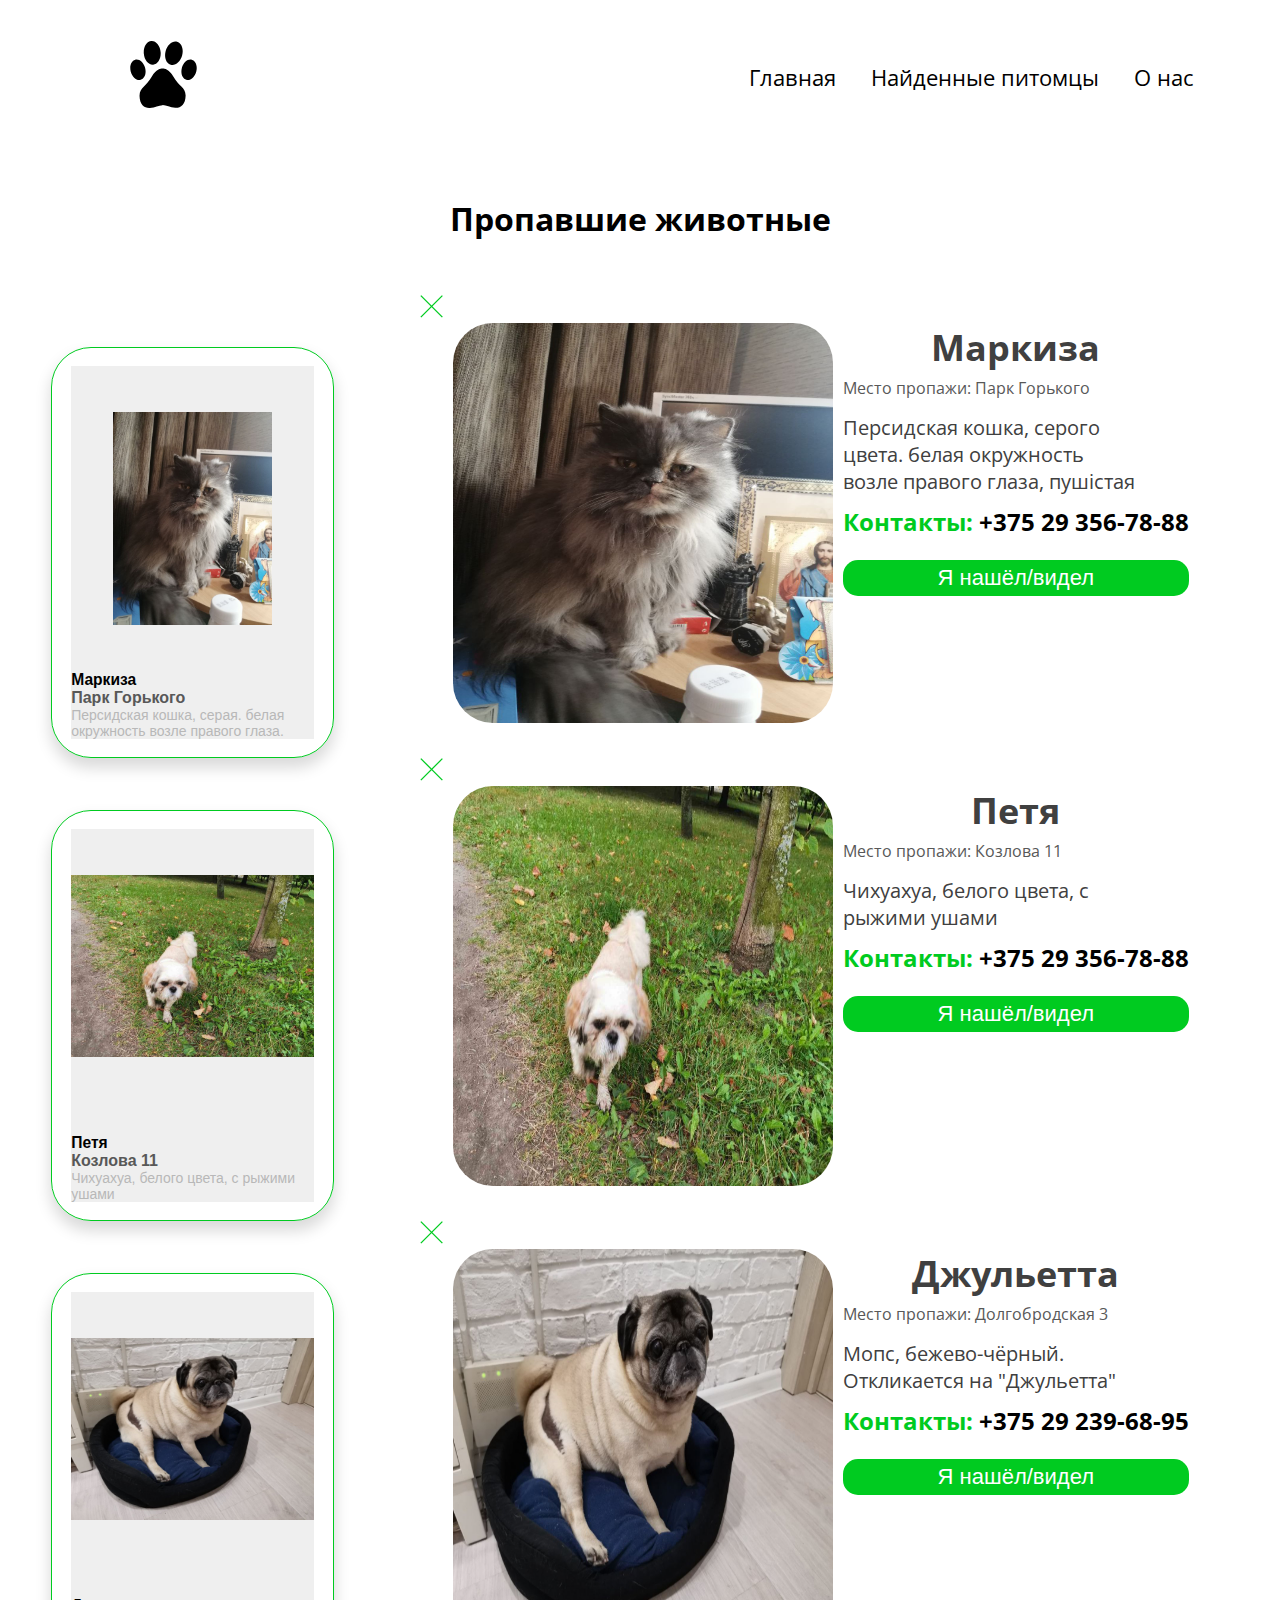
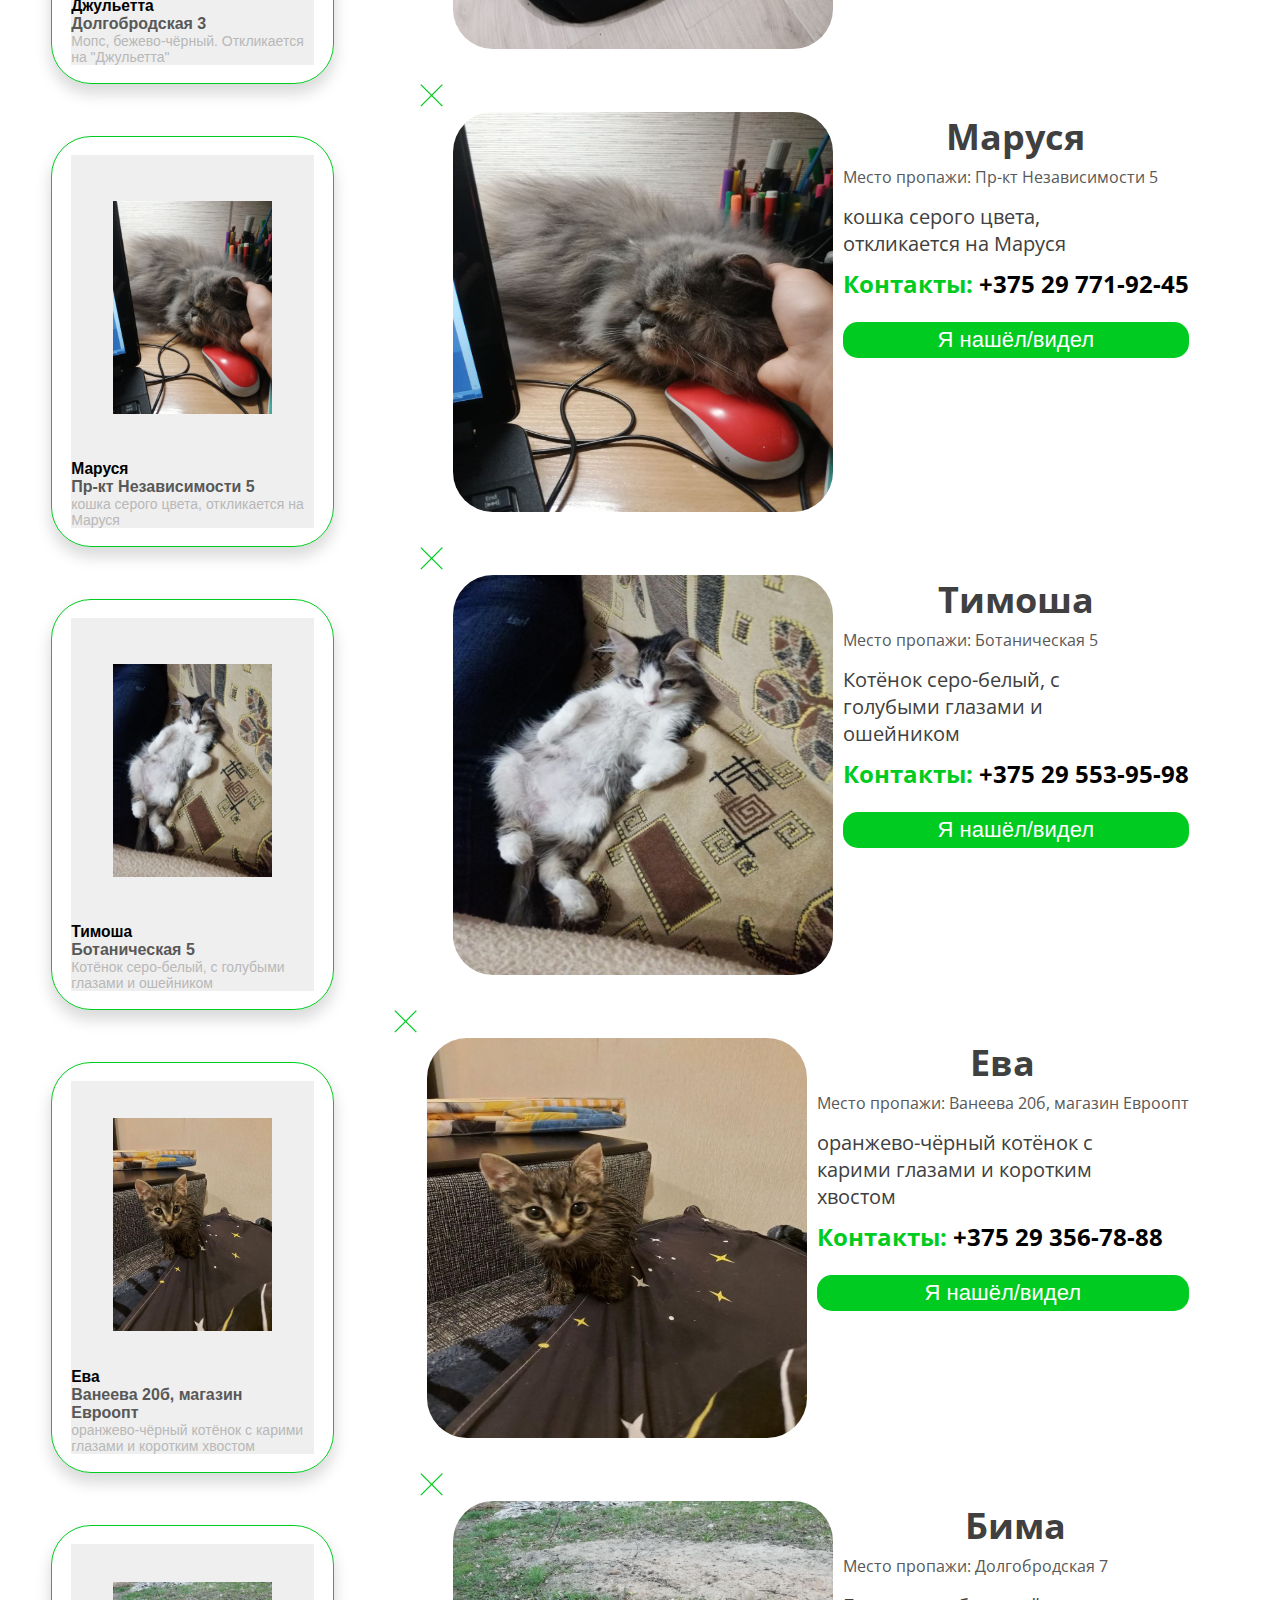
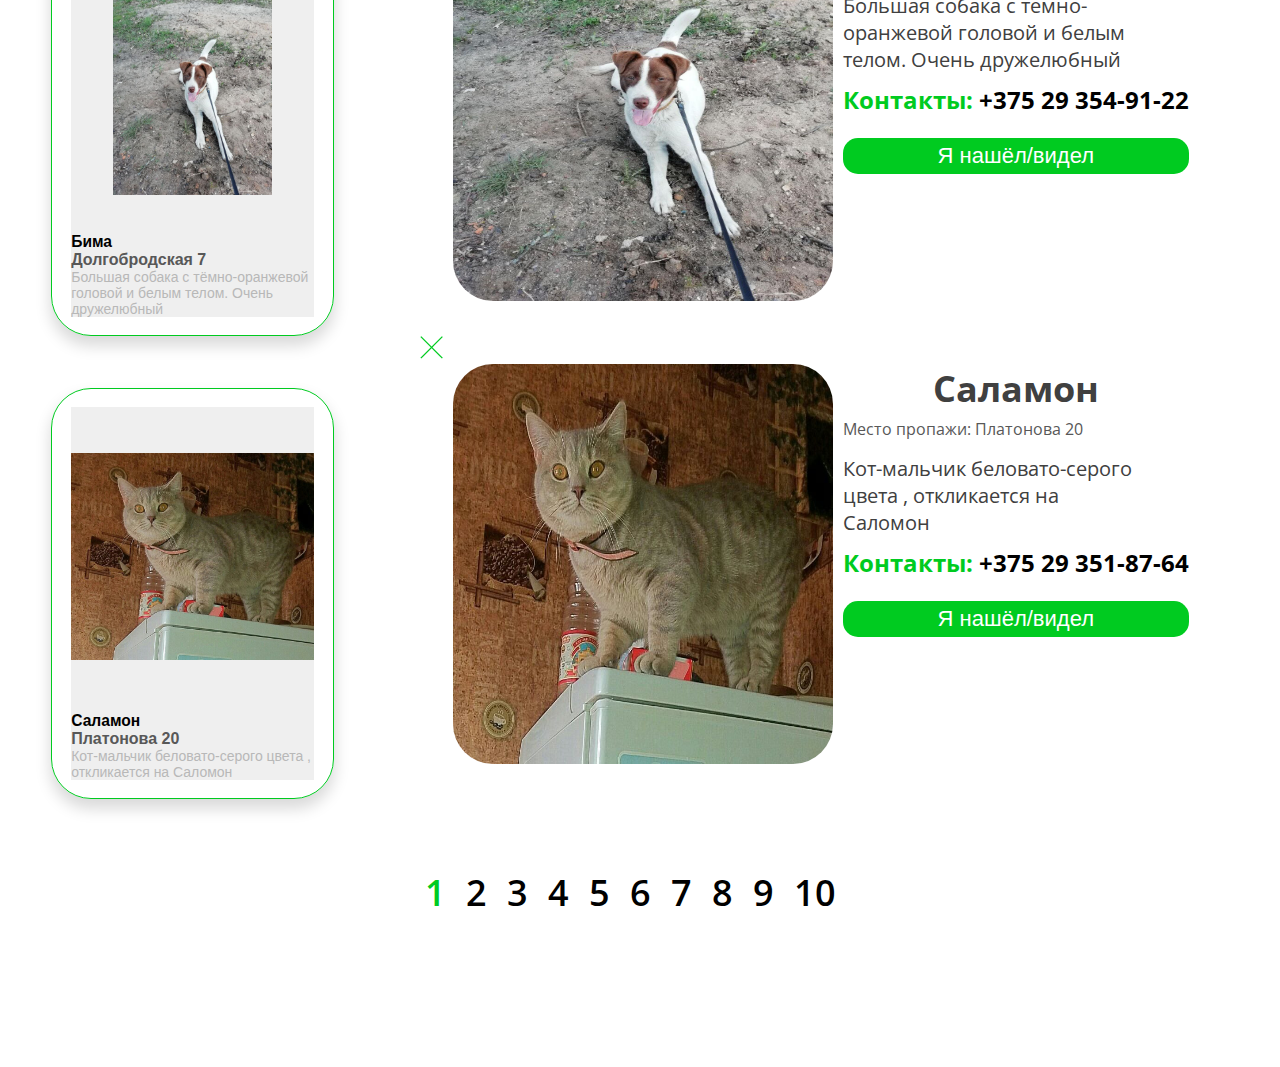
==== commit 0e7608b3: "delete chance" ====
--- a/catalog.html
+++ b/catalog.html
@@ -29,32 +29,7 @@
         </header>
         <main>
             <h1>Пропавшие животные</h1>
-            <div id="flex-wrapper">
-                <div class="city-animal">
-                    <div>
-                        <select>
-                            <option value="Город" hidden>Город</option>
-                            <option value="Минск">Минск</option>
-                            <option value="Гомель">Гомель</option>
-                            <option value="Могилёв">Могилёв</option>
-                            <option value="Витебск">Витебск</option>
-                            <option value="Брест">Брест</option>
-                            <option value="Гродно">Гродно</option>
-                        </select>
-                    </div>
-                    <div>
-                        <select>
-                            <option value="Животные" hidden>Животные</option>
-                            <option value="Собака">Собака</option>
-                            <option value="Кот">Кот</option>
-                            <option value="Хомяк">Хомяк</option>
-                        </select>
-                    </div>
-                </div>
-                <div class="new-to-old">
-                    <a href="#">От нового к старому</a>
-                </div>
-            </div>
+           
             <div id="flex-wrapper">
                 <div class="lost-pet-blocks">
                     <button type="button" class="btn" data-bs-toggle="modal" data-bs-target="#men-dog">
@@ -994,4 +969,4 @@
         crossorigin="anonymous"></script>
 </body>
 
-</html>+</html>
--- a/catalog.css
+++ b/catalog.css
@@ -0,0 +1,568 @@
+*{
+    margin: 0;
+    padding: 0;
+    box-sizing: border-box;
+}
+
+img{
+    max-width: 100%;
+    max-height: 100%;
+}
+
+body{
+    font-family: 'Open Sans', sans-serif;
+}
+
+.container{
+    max-width: 1293px;
+    margin: auto;
+}
+
+
+#flex-wrapper{
+    display: flex;
+    justify-content: space-between;
+    flex-wrap: wrap;
+}
+
+.new-to-old{
+    width: 266px;
+    height: 48px;
+    background-color: #EEEEEE;
+    border-radius: 10px;
+    padding-top: 13px;
+    padding-left: 22px;
+    margin-right: 14px;
+}
+
+h1{
+    text-align: center;
+    margin-bottom: 55px;
+}
+
+.city-animal select{
+    width: 266px;
+    height: 48px;
+    background-color: #EEEEEE;
+    border-radius: 10px;
+    border: none;
+    padding-left: 27px;
+    margin-right: 13px;
+    padding-right: 27px;
+    appearance: none;
+}
+.image-for-block{
+  
+    max-width: 400px;
+}
+
+footer{
+    margin-top: 182px;
+    background-color: #09AB23;
+    width: 100%;
+    height: 285px;
+    margin: auto;
+}
+
+.new-to-old a{
+    text-decoration: none;
+    color: #000;
+}
+
+.lost-pet-blocks{
+    width: 24%;
+    border: #00CB20 1px solid;
+    border-radius: 40px;
+    box-shadow: 0px 9px 15px 1px rgba(0, 0, 0, 0.15);
+    padding: 18px 19px 18px ;
+    margin-top: 52px;
+}
+
+.place-pet{
+    font-size: 24px;
+    font-weight: 600;
+}
+
+.place-pet{
+    font-size: 16px;
+    color: #585858;
+}
+
+.color-pet{
+    font-size: 14px;
+    color: #B8B8B8;
+}
+
+.reward-pet{
+    font-size: 23px;
+    color: #00CB20;
+    margin-top: 24px;
+}
+
+.main-nav ul{
+    display: flex;
+    justify-content: space-between;
+    list-style: none;
+    align-items: center;
+    padding-left: 0;
+}
+
+.main-ul li a{
+    font-size: 22px;
+    text-decoration: none;
+    color: black;
+    margin-right: 35px;
+}
+
+header{
+    padding-top: 41px;
+    margin-bottom: 84px;
+}
+
+.logo{
+    width: 225px;
+    height: 67px;
+}
+
+#pages{
+    display: flex;
+    justify-content: center;
+    margin-top: 69px;
+    margin-bottom: 150px;
+}
+
+#pages a{
+    color: #000;
+    text-decoration: none;
+    margin-right: 20px;
+    font-size: 36px;
+    font-weight: 600;
+}
+
+#pages .active{
+    color: #00CB20;
+}
+
+header #flex-wrapper{
+    flex-wrap: nowrap;
+}
+
+.main-nav{
+    display: flex;
+    align-items: center;
+}
+
+.city-animal div::after{
+    content: url(images/arrow.svg);
+    pointer-events: none;
+    position: absolute;
+    right: 21px;
+    top: 13px;
+    display: inline-block;
+    width: 24px;
+}
+
+.city-animal div{
+    position: relative;
+    display: inline-block;
+}
+
+.bth.btn-primary{
+    color:#585858;
+    background-color: white;
+    border: none;
+}
+
+.bth.btn-primary:hover{
+    background-color:white;
+    color:#585858;
+    border: none;
+}
+
+.btn{
+    text-align: left;
+}
+
+.btn:hover{
+    border: none;
+    outline: none;
+}
+
+.btn:focus{
+    border: none;
+    outline: none;
+}
+
+.btn p{
+    margin: 0;
+}
+
+.btn-close{
+    background: url(images/cross.svg);
+    background-repeat: no-repeat;
+    background-size: contain;
+    background-position:right ;
+    width: 30px;
+    height: 23px;
+}
+
+.modal-header{
+    justify-content: flex-end;
+    border: none;
+}
+
+.modal-footer{
+    border: none;
+}
+footer {
+    margin-top: 182px;
+   
+    width: 100%;
+    height: 270px;
+    background-color: #09AB23;
+}
+.description {
+    display: flex;
+    flex-wrap: wrap;
+}
+.telephone {
+    display: inline-block;
+    
+}
+
+
+
+.telephone a {
+    text-decoration: none;
+    color: #fff;
+    
+}
+.telephone p{
+    margin-bottom: 0;
+}
+
+.nice-footer {
+    padding-top: 70px;
+    color: #fff;
+    display: flex;
+    justify-content: space-between;
+    font-size: 14px;
+    font-weight: 400;
+}
+.hiring a{
+    font-weight: 400;
+    text-decoration: none;
+    color: #fff;
+}
+
+.data-name {
+    margin-top: 100px;
+    color: #fff;
+    text-align: left;
+    font-size: 14px;
+}
+
+.navi a {
+    font-weight: 400;
+    text-decoration: none;
+    color: #fff;
+}
+
+.modal-header .btn-close{
+    margin: 0;
+    padding: 0;
+}
+
+.block-button{
+    color: #404040;
+    display: flex;
+    flex-wrap: nowrap;
+}
+
+.litle-grey-text{
+    color:#585858;
+    margin-bottom: 15px;
+    
+}
+
+.green-h2{
+    color: #00CB20;
+    font-size: 24px;
+    margin-bottom: 15px;
+}
+
+.green-h2 span{
+    color: #000;
+}
+
+.labrador-size{
+    font-size: 24px;
+    max-width: 300px;
+    margin-bottom: 10px;
+}
+
+.sharik-size{
+    font-size: 36px;
+    margin-bottom: 5px;
+}
+
+.image-for-block{
+    
+   max-width: 380px;
+    max-height: 400px;
+}
+
+.i-see-your-dog{
+    width: 100%;
+    background-color: #00CB20;
+    border-radius: 15px;
+    border: none;
+    color: #fff;
+    font-size: 22px;
+    max-height: 350px;
+    padding-top: 5px;
+    padding-bottom: 5px;
+}
+.text-for-block{
+    margin-left: 10px;
+}
+.modal-dialog{
+    max-width: 850px;
+}
+
+.gog{
+    margin-bottom: 22px;
+}
+
+.block-button{
+    display: flex;
+    justify-content: space-around;
+}
+
+.modal-content{
+    width: 100%;
+    border-radius: 10px;
+    padding-bottom: 30px;
+}
+
+.modal-body{
+    padding-left: 40px;
+    padding-right:40px ;
+}
+
+.labrador-size{
+    max-width: 300px;
+    font-size: 20px;
+}
+
+.image-for-block{
+    width: 400px;
+    height: 400px;
+    border-radius: 40px;
+}
+
+.btn-close:hover, .btn-close:focus, .btn-close:active, .btn:focus, .btn:hover, .btn:active, [type=button]:not(:disabled), [type=reset]:not(:disabled), [type=submit]:not(:disabled), button:not(:disabled){
+    border: none;
+    outline: none;
+    box-shadow: none;
+}
+
+.lost-pet-blocks button{
+    display: flex;
+    height: 100%;
+    flex-direction: column;
+    justify-content: space-around;
+}
+.img-pet{
+    height: 213px;
+ 
+    margin: auto;
+ }
+
+@media(max-width: 1317px){
+    .container{
+        max-width: 92%;
+    }
+}
+@media(max-width: 1270px) {
+    .nice-footer {
+        padding-top: 50px;
+        color: #fff;
+        display: flex;
+        
+        font-weight: 400;
+    }
+    .data-name {
+        margin-top: 50px;
+        color: #fff;
+        text-align: left;
+        font-size: 10px;
+    }
+    
+    
+    
+  
+}
+
+@media(max-width: 1041px){
+    .lost-pet-blocks{
+        width: 32%;
+    }
+    footer {
+        margin-top: 70px;
+        height: 200px;
+    }
+}
+
+@media(max-width: 975px){
+    .main-ul a{
+        margin-left: 5px;
+    }
+}
+
+@media(max-width: 927px){ 
+    .city-animal{
+        width: 55%;
+    }
+
+    .city-animal select{
+        width: 100%;
+    }
+
+    .city-animal div:last-child select{
+        padding-right: 38px;
+    }   
+    
+    .lost-pet-blocks{
+        width: 45%;
+    }
+}
+@media(max-width: 835px) {
+   
+    footer {
+        margin-top: 70px;
+        height: 180px;
+    }
+    
+}
+@media(max-width: 811px){
+    .green-h2{
+        font-size: 20px;
+    }
+}
+
+
+@media(max-width: 663px){
+    .lost-pet-blocks{
+        margin: auto;
+        margin-top: 20px;
+        width: 83%;
+    }
+}
+
+@media(max-width: 788px){
+    header #flex-wrapper{
+        flex-wrap: wrap;
+    }
+
+    #flex-wrapper .logo{
+        display: block;
+        width: auto;
+    }
+}
+
+@media(max-width: 730px){
+    .image-for-block{
+        display: none;
+    }
+
+    .text-for-block{
+        margin: auto;
+    }
+}
+
+@media(max-width: 702px){
+    .new-to-old{
+        margin-top: 5px;
+    }
+}
+
+@media(max-width: 663px){
+    .city-animal select{
+        width: 89%;
+        margin-bottom: 10px;
+    }
+
+    .lost-pet-blocks button{
+        display: inline-block;
+    }
+
+    .lost-pet-blocks{
+       text-align: center;
+    }
+}
+
+@media(max-width: 512px){
+    .main-ul li a{
+        font-size: 18px;
+    }
+    
+}
+
+@media(max-width: 442px){
+    .main-ul li a{
+        font-size: 9px;
+    }
+    .logo{
+        height: 41px;
+    }
+}
+
+@media(max-width: 425px){
+    #pages a{
+        font-size: 15px;
+    }
+    .city-animal select{
+        width: 266px;
+    }
+    #flex-wrapper{
+        justify-content: center;
+    }
+    .city-animal{
+        display: flex;
+        flex-direction: column;
+        width: auto;
+    }
+}
+
+@media(max-width: 364px){
+    .lost-pet-blocks{
+        width: 95%;
+    }
+}
+
+@media(max-width: 373px){
+    .green-h2{
+        font-size: 15px;
+    }
+    
+    .litle-grey-text{
+        font-size: 14px;
+    }
+
+    .labrador-size{
+        font-size: 17px;
+    }
+}
+
+@media(max-width: 375px){
+    .lost-pet-blocks{
+        width: 95%;
+    }
+}
+
+@media(max-width: 357px){
+    .logo{
+        margin-bottom: 20px;
+    }
+}